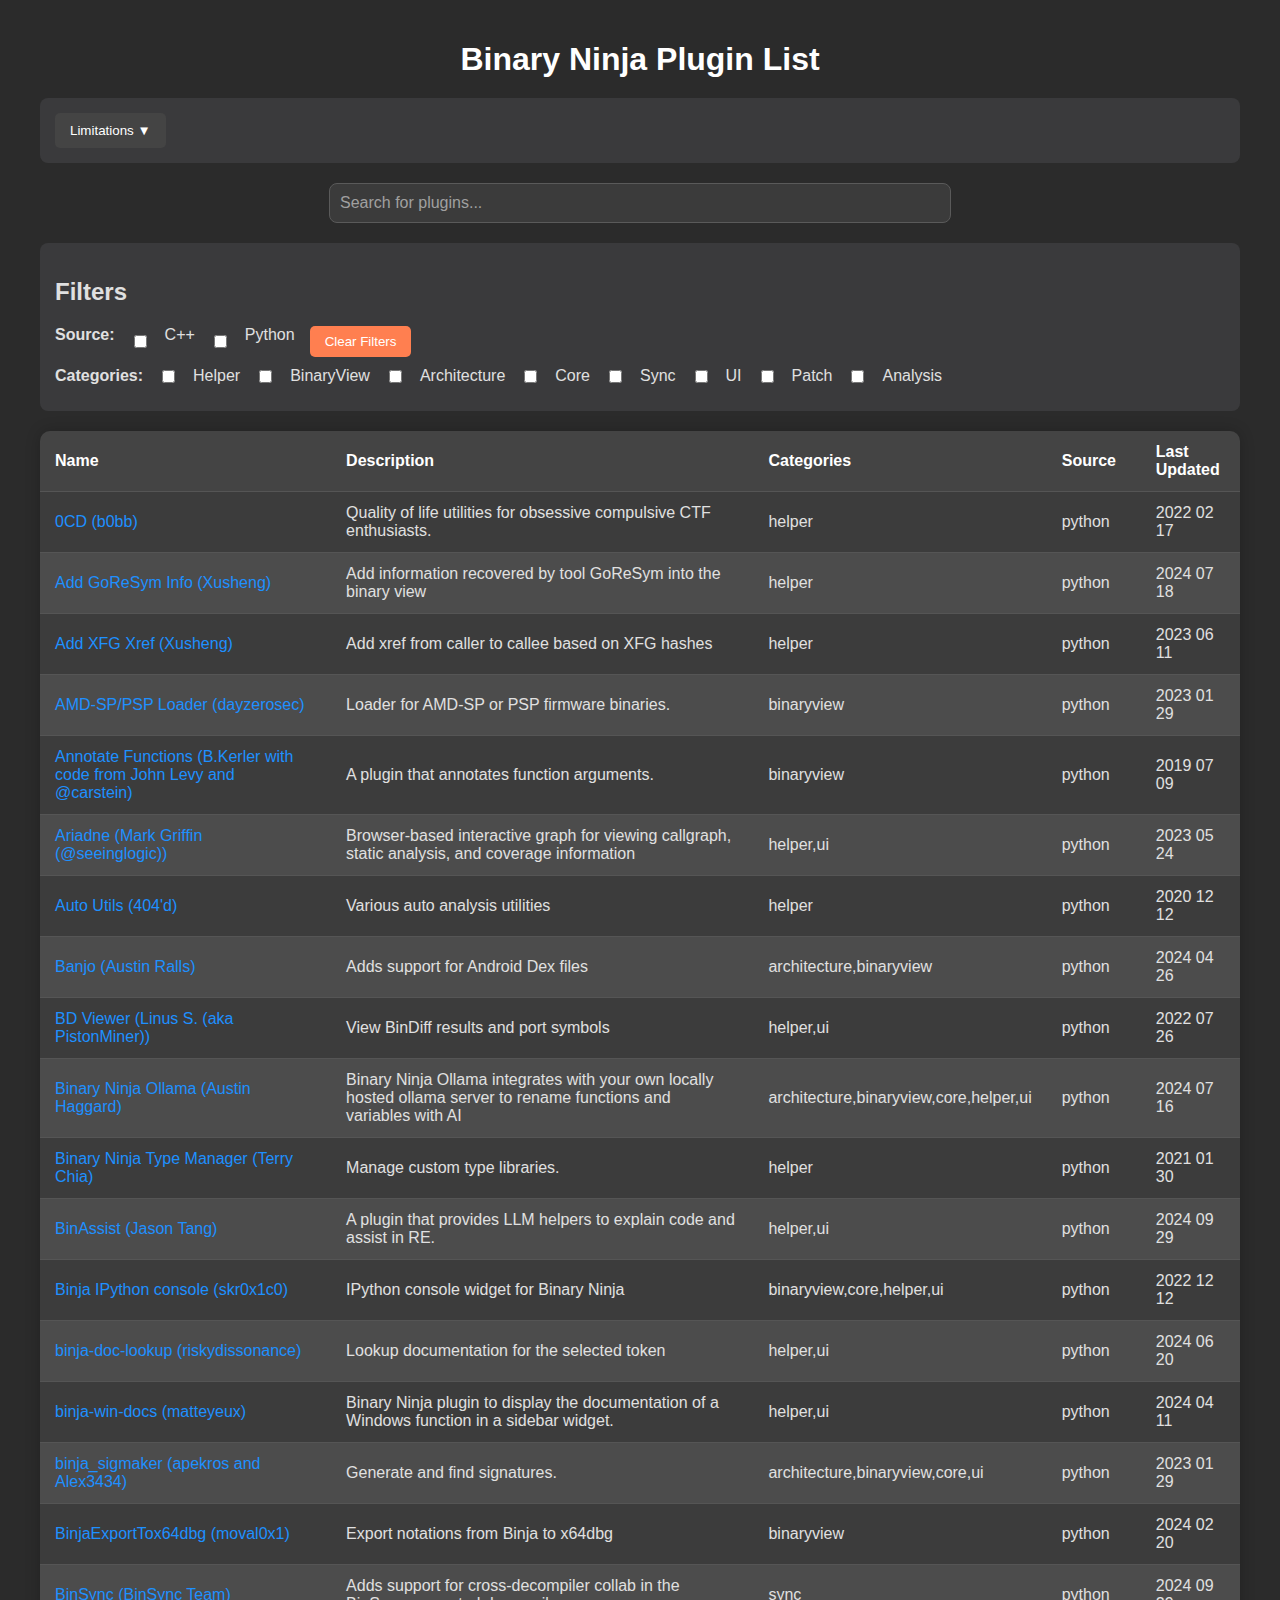
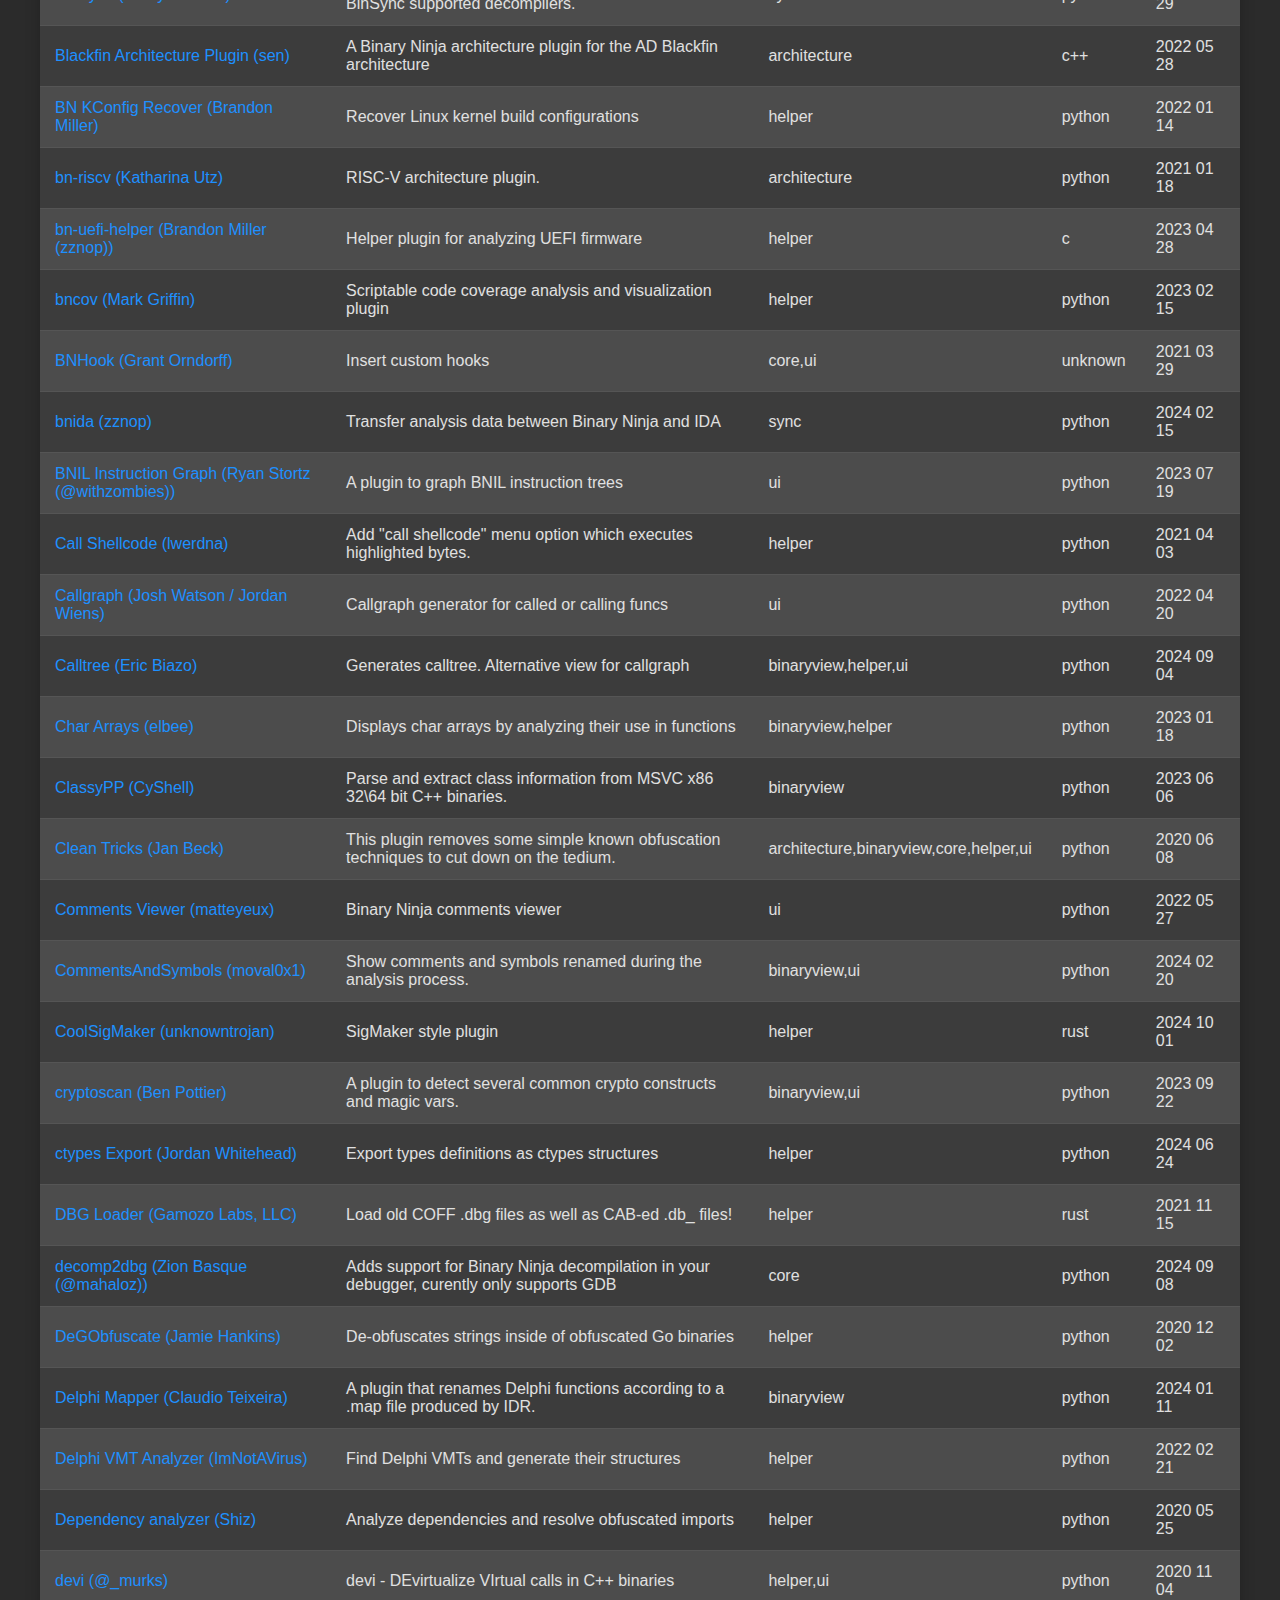
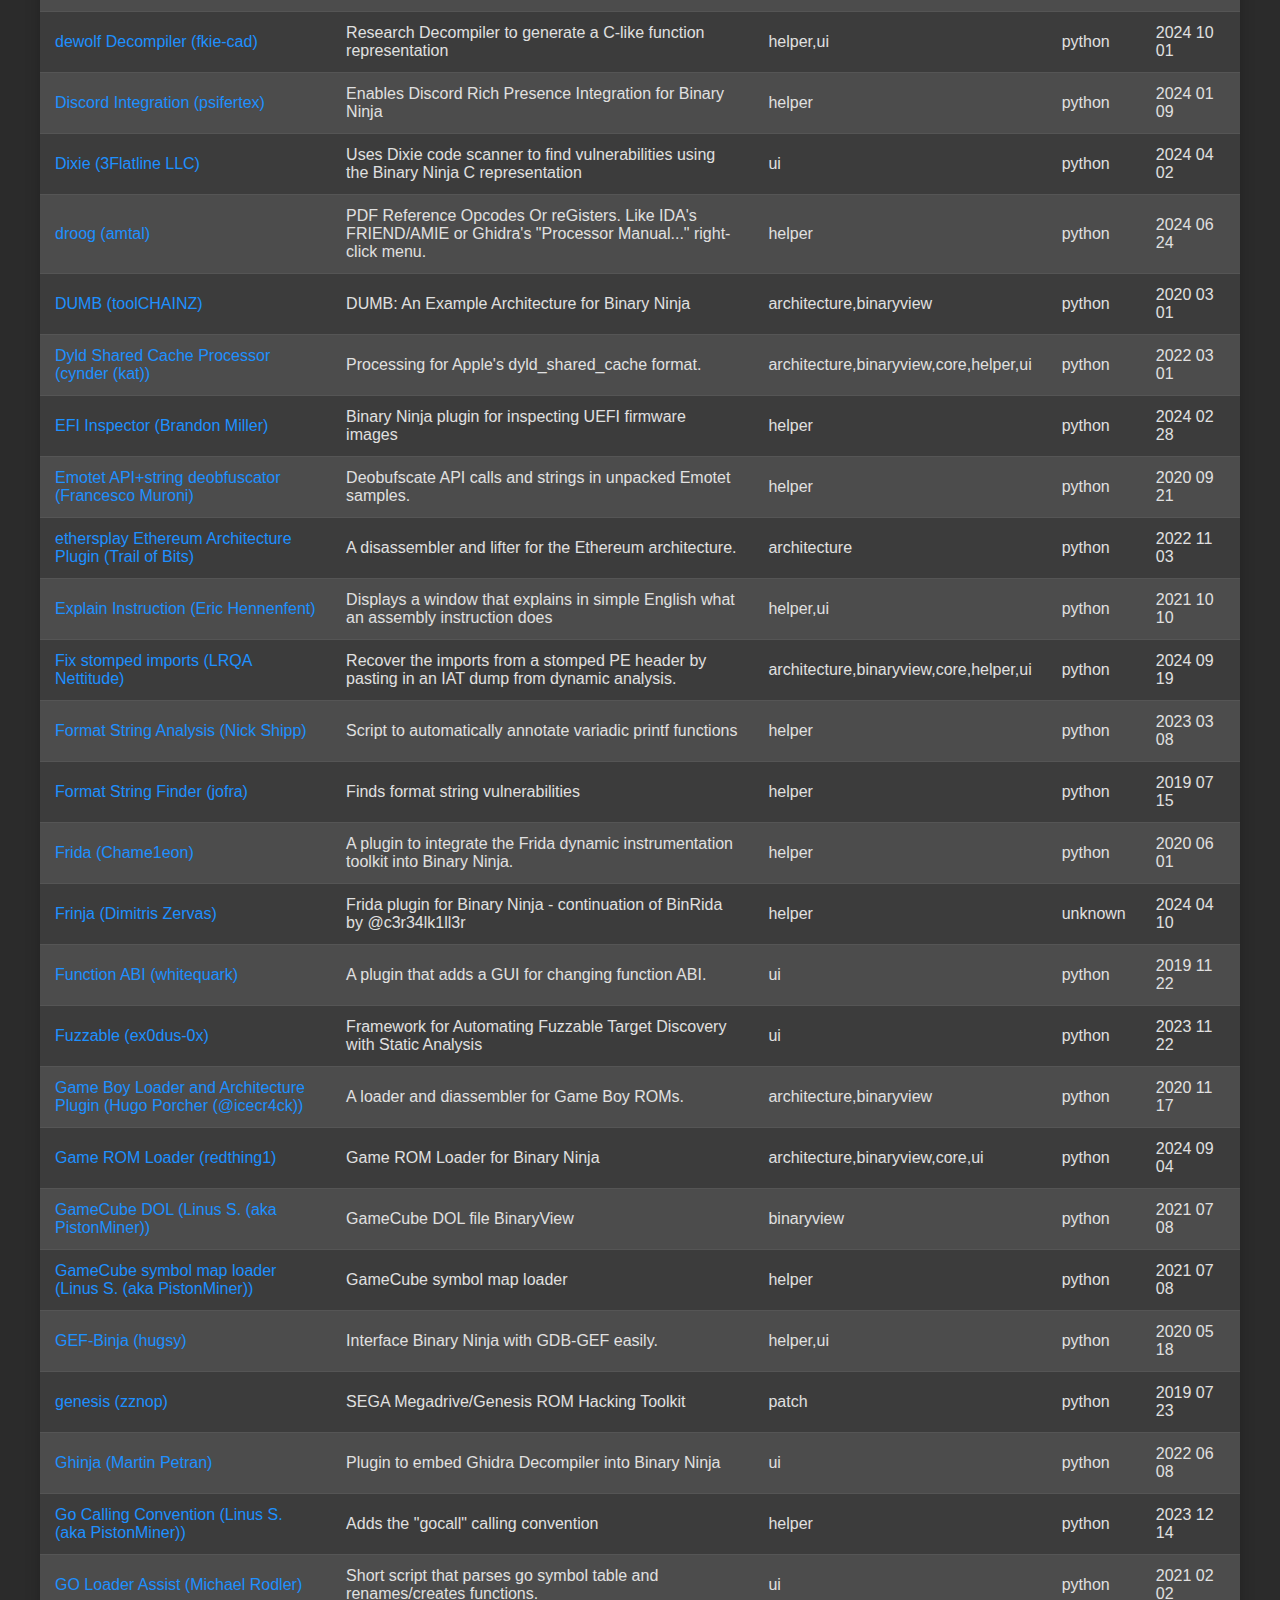
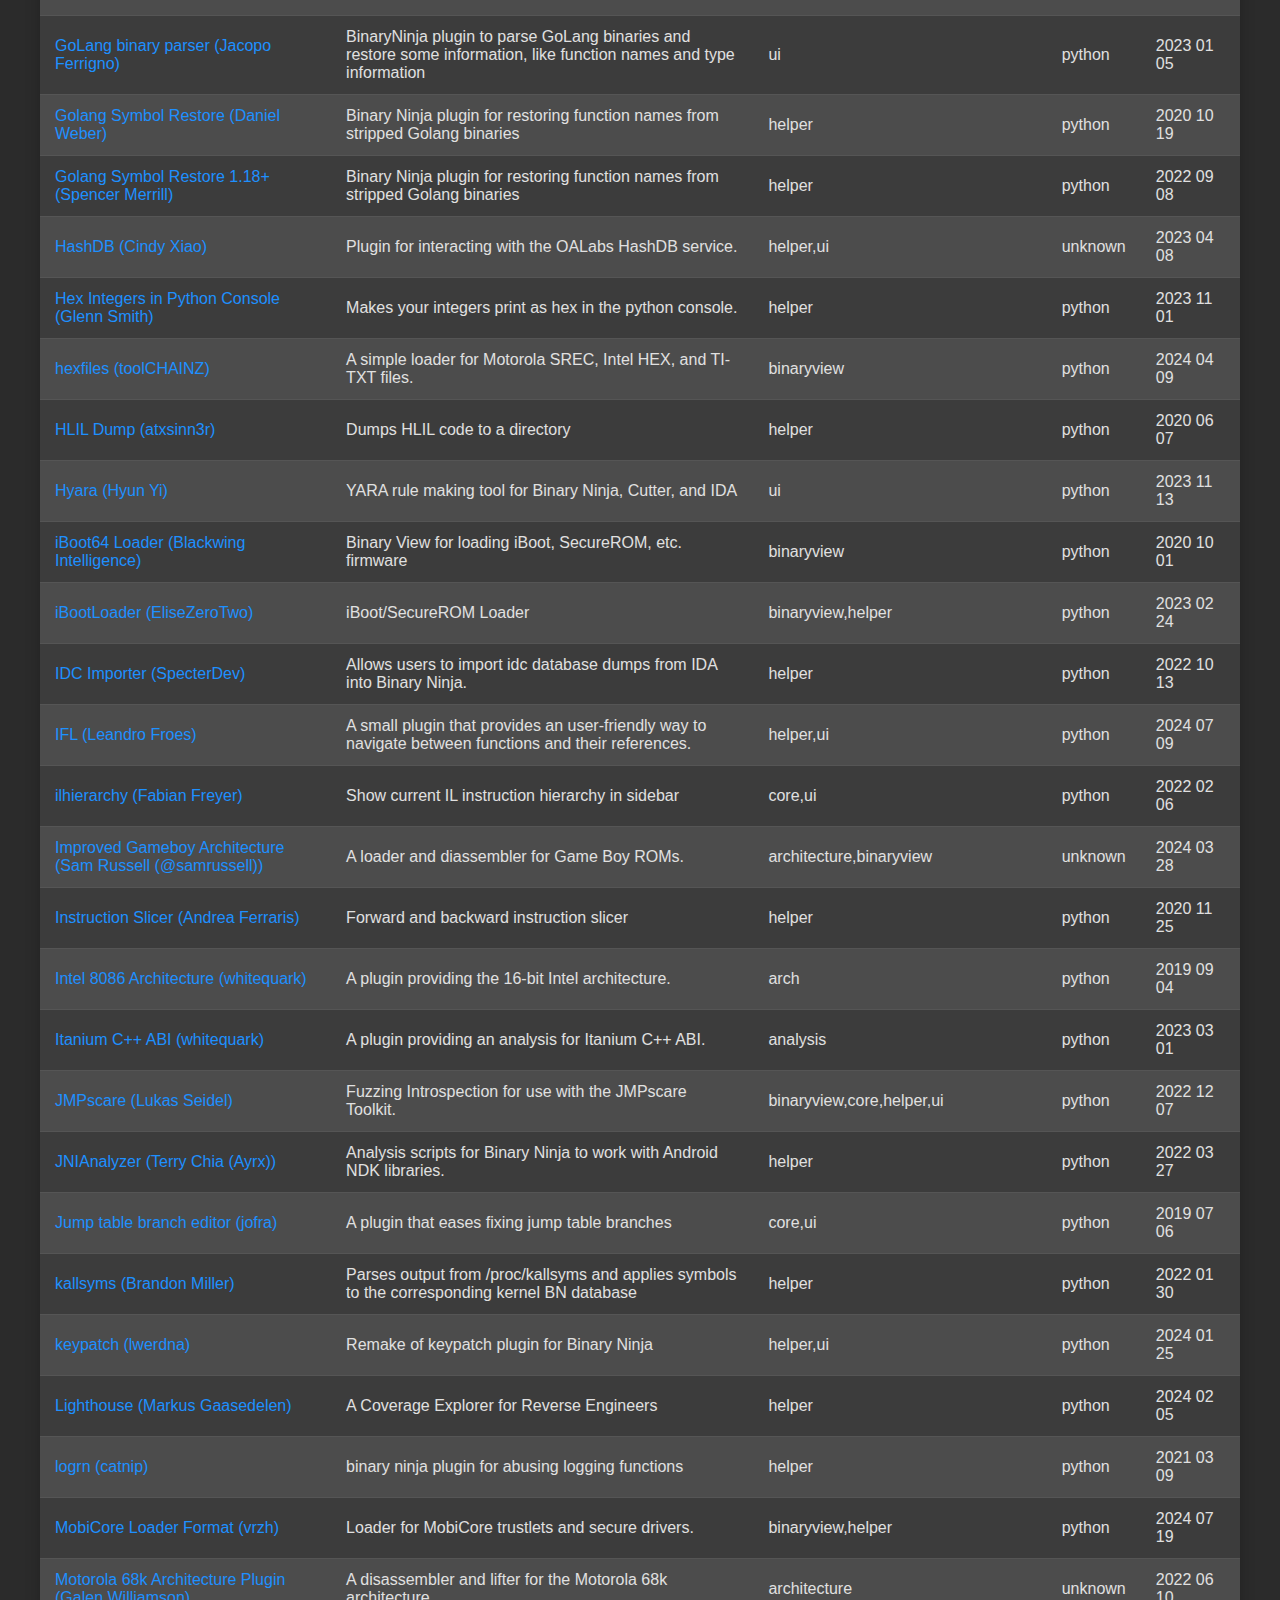
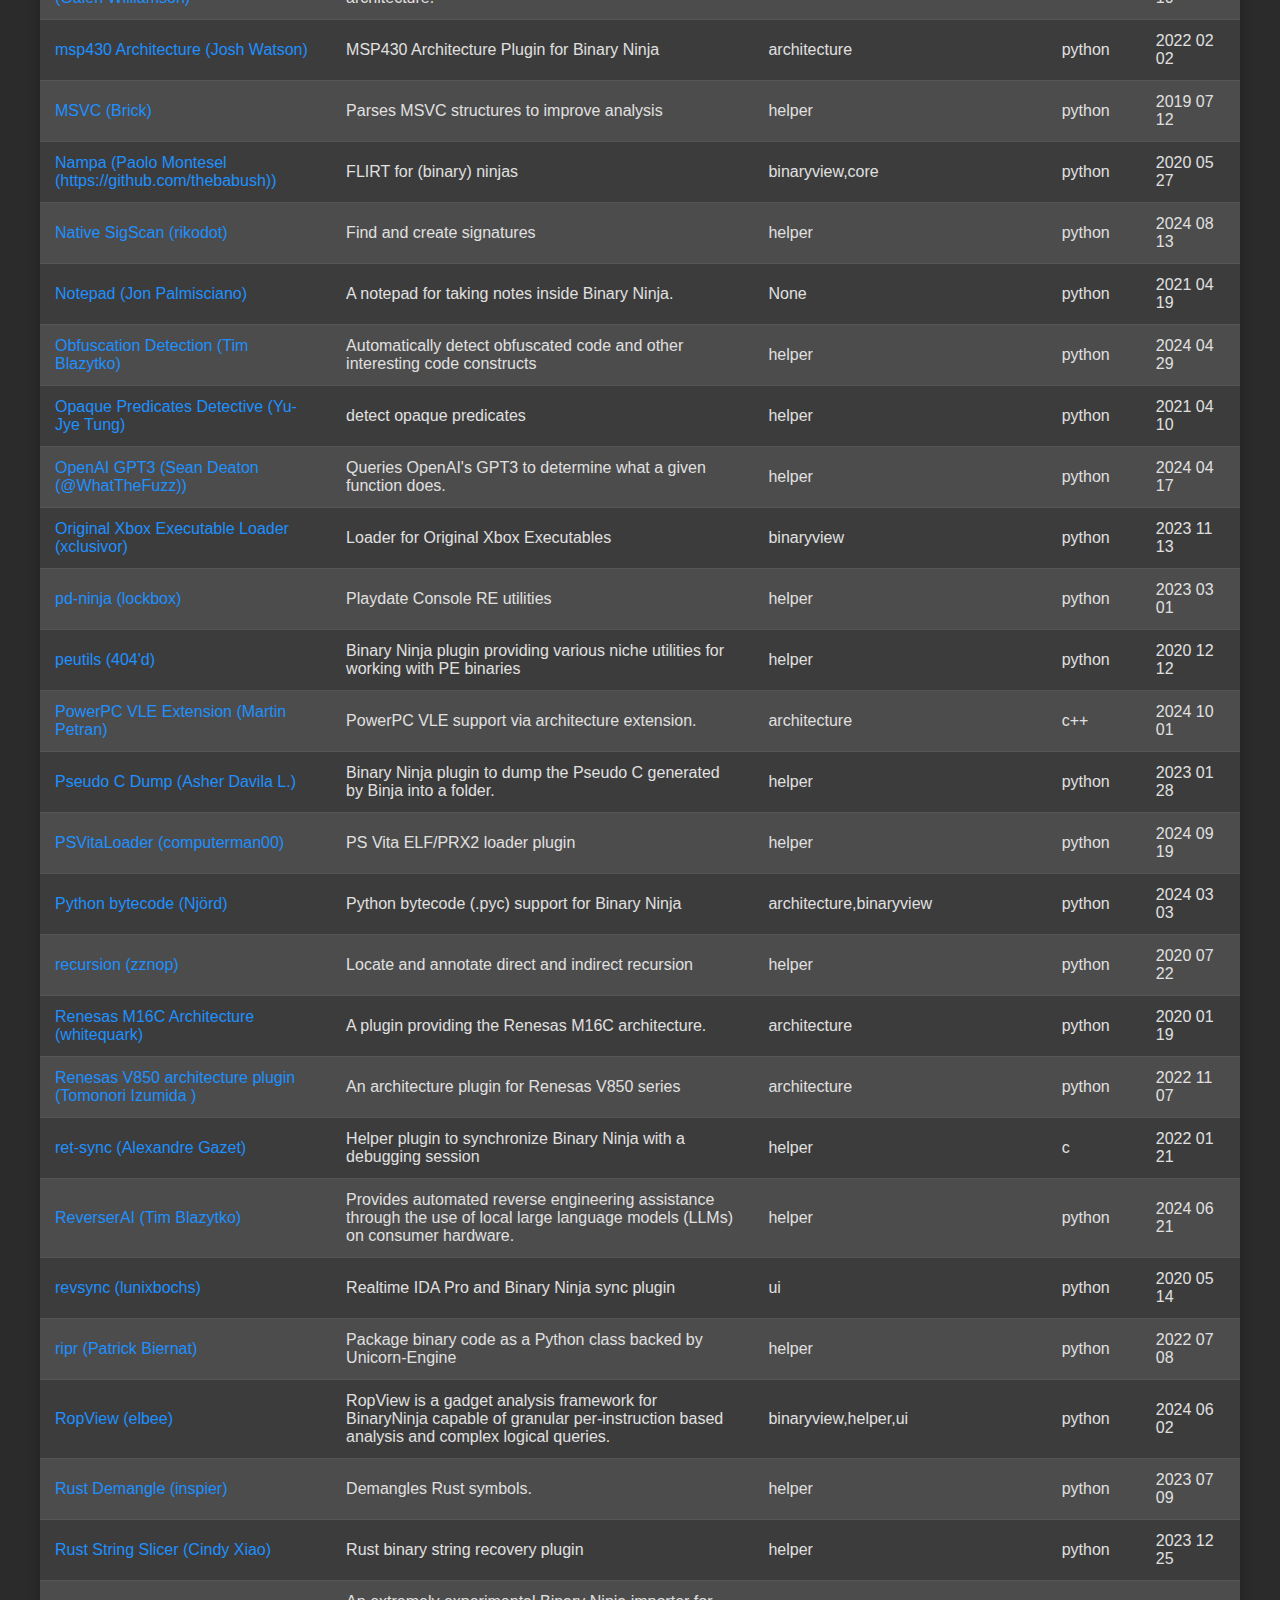
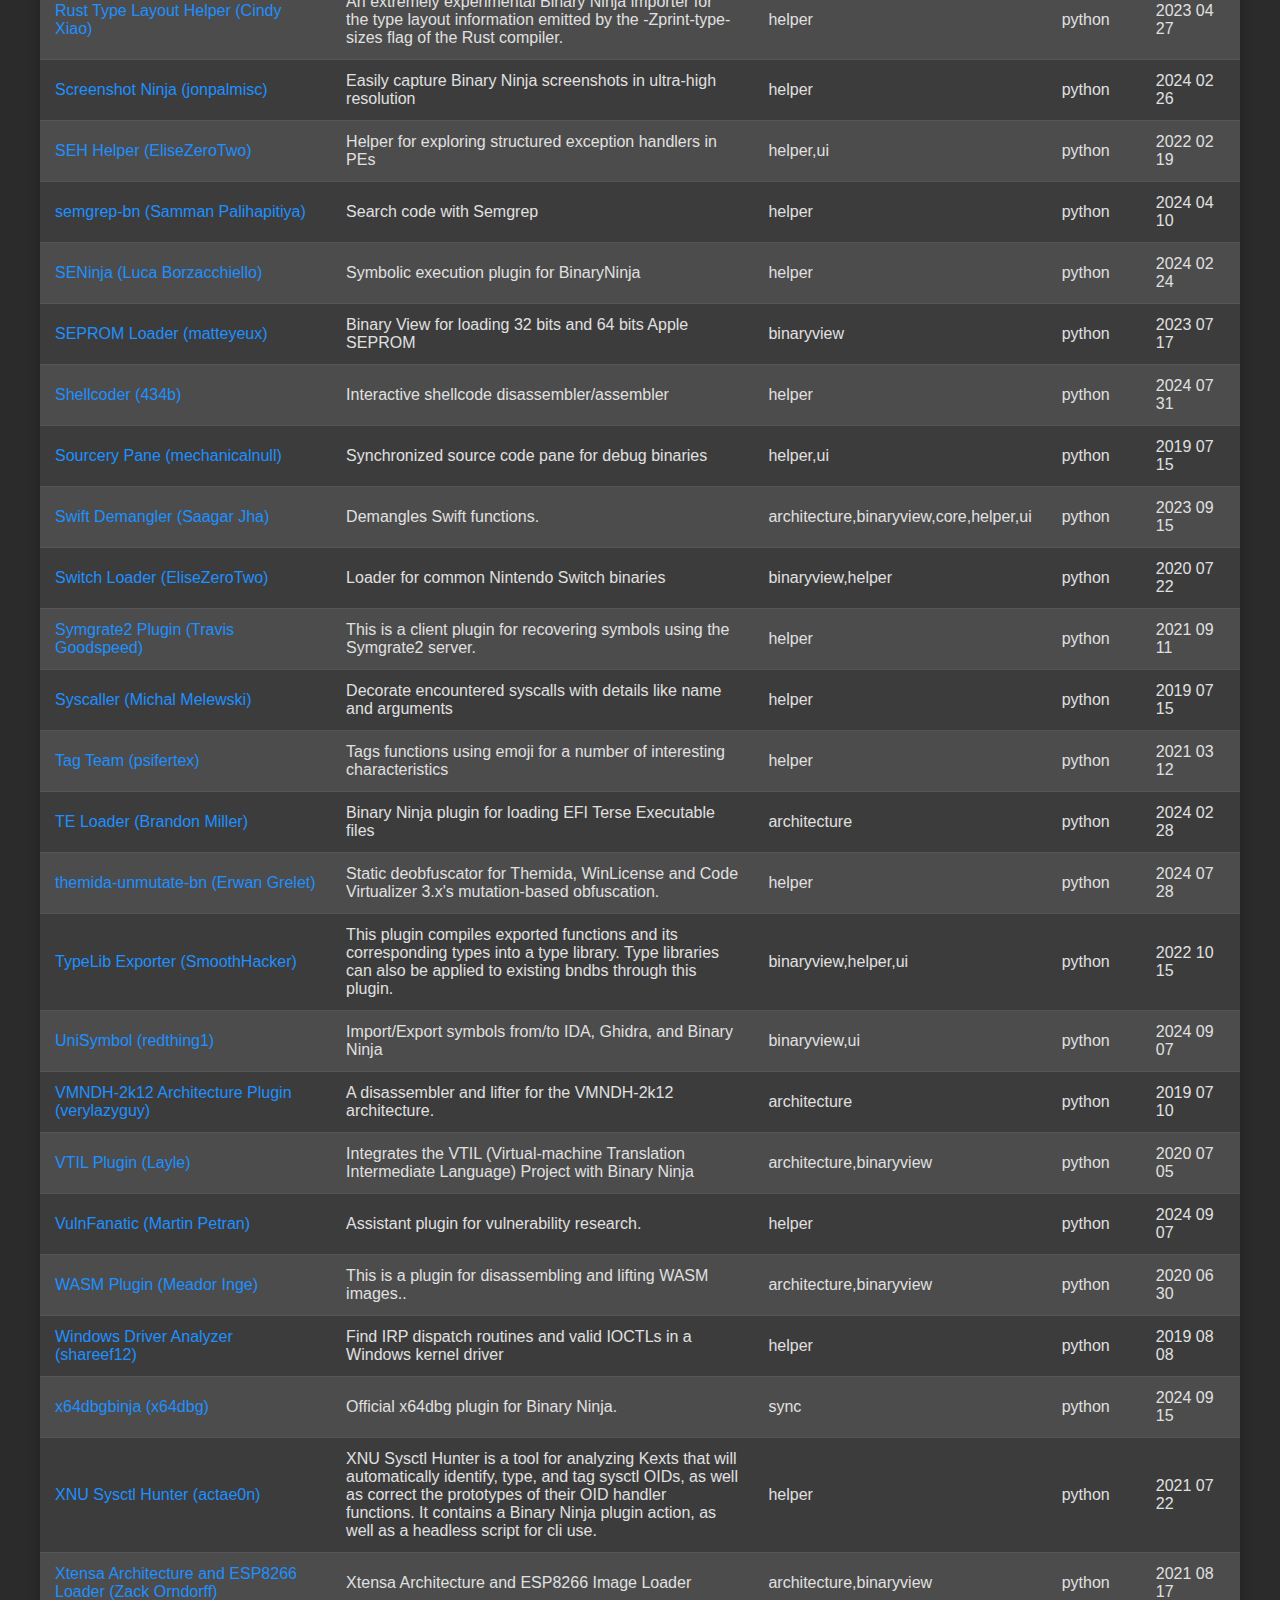
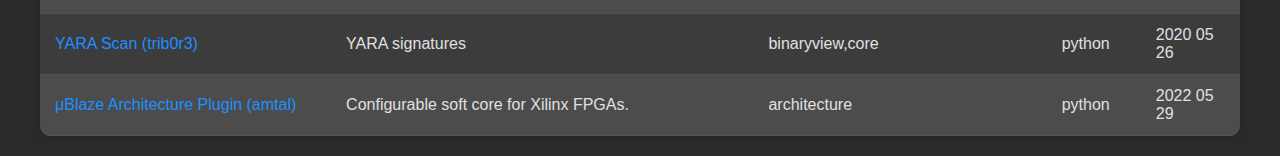
==== index.html @ 29c8ccc1 "add: fix py to python and change path" ====
<!DOCTYPE html>
<html lang="en">
<head>
  <meta charset="UTF-8">
  <meta name="viewport" content="width=device-width, initial-scale=1.0">
  <title>Binary Ninja Plugin List</title>
  <link rel="stylesheet" href="styles.css">
</head>
<body>
  <div class="container">
    <h1>Binary Ninja Plugin List</h1>
    
    <!-- Known Issues Section (Collapsible) -->
    <div class="issues collapsible">
      <button class="collapsible-btn">Limitations &#9660;</button>
      <div class="collapsible-content">
        <div class="warning">
            <h3>C++/Rust Support</h3>
            <p>Some features, such as support for C++/Rust plugins, are currently unavailable in the plugin manager due to unresolved issues. You'll have to manually install (and build) them. See issue <a href="https://github.com/Vector35/binaryninja-api/issues/2238" target="_blank">#2238</a> for more details.</p>
        </div>
        <div class="warning">
            <h3>Supported Versions</h3>
            <p>When building a Python plugin that installs a native plugin, please be aware of the following limitations:
              <ul>
                <li>No support for maximum version constraints (this may result in compatibility issues with dev builds).</li>
                <li>Only basic version comparisons are supported (full semantic versioning is not yet implemented).</li>
                <li>It's currently not possible to limit plugin compatibility to specific branches or version ranges.</li>
              </ul>
              These limitations are tracked in issue <a href="https://github.com/Vector35/community-plugins/issues/211" target="_blank">#211</a>.
            </p>
        </div>
      </div>
    </div>

    <!-- Search Bar Section -->
    <div class="search-bar">
      <input type="text" id="search" placeholder="Search for plugins...">
    </div>

    <!-- Filter Section -->
    <div class="filters">
      <h2>Filters</h2>
      <div class="filter-group">
        <label>Source:</label>
        <input type="checkbox" id="c++" value="c++"> C++
        <input type="checkbox" id="py" value="py"> Python
        <button id="clear-filters">Clear Filters</button>
      </div>
      <div class="filter-group">
        <label>Categories:</label>
        <input type="checkbox" id="collab" value="helper"> Helper
        <input type="checkbox" id="debug" value="binaryview"> BinaryView
        <input type="checkbox" id="decomp" value="architecture"> Architecture
        <input type="checkbox" id="deobf" value="core"> Core
        <input type="checkbox" id="dev" value="sync"> Sync
        <input type="checkbox" id="ui" value="ui"> UI
        <input type="checkbox" id="ui" value="patch"> Patch
        <input type="checkbox" id="ui" value="analysis"> Analysis
      </div>
    </div>

    <!-- Table Section -->
    <div class="table-container">
      <table>
        <thead>
          <tr>
            <th>Name</th>
            <th>Description</th>
            <th>Categories</th>
            <th>Source</th>
            <th>Last Updated</th>
          </tr>
        </thead>
        <tbody id="plugin-table-body">
          <!-- Table rows will be dynamically added here by main.js -->
        </tbody>
      </table>
    </div>
  </div>

  <script src="data.js"></script>
  <script src="main.js"></script>
</body>
</html>
---- styles.css ----
body {
    font-family: 'Segoe UI', Tahoma, Geneva, Verdana, sans-serif;
    background-color: #2b2b2b;
    color: #e0e0e0;
    margin: 0;
    padding: 0;
}

.container {
    max-width: 1200px;
    margin: 0 auto;
    padding: 20px;
}

/* Header */
h1 {
    text-align: center;
    margin-bottom: 20px;
    color: #ffffff;
}

/* Search Bar */
.search-bar {
    margin-bottom: 20px;
    text-align: center;
}

.search-bar input[type="text"] {
    padding: 10px;
    width: 60%;
    max-width: 600px;
    font-size: 1rem;
    background-color: #3b3b3b;
    color: #ffffff;
    border: 1px solid #5a5a5a;
    border-radius: 8px;
}

.search-bar input[type="text"]::placeholder {
    color: #a0a0a0;
}

/* Filters Section */
.filters {
    background-color: #3a3a3c;
    padding: 15px;
    margin-bottom: 20px;
    border-radius: 8px;
}

.filter-group {
    margin-bottom: 10px;
    display: flex;
    flex-wrap: wrap;
    gap: 15px;
}

.filter-group label {
    font-weight: bold;
}

#clear-filters {
    background-color: #ff7f50;
    color: #fff;
    border: none;
    padding: 8px 15px;
    border-radius: 5px;
    cursor: pointer;
}

#clear-filters:hover {
    background-color: #e86c3a;
}

/* Table Styling */
.table-container {
    margin-top: 20px;
}

table {
    width: 100%;
    border-collapse: collapse;
    box-shadow: 0px 0px 15px rgba(0, 0, 0, 0.2);
    border-radius: 10px;
    overflow: hidden; /* For rounded corners */
}

th, td {
    padding: 12px 15px;
    text-align: left;
    border-bottom: 1px solid #555;
}

th {
    background-color: #444;
    color: #ffffff;
    font-weight: bold;
}

td {
    background-color: #3c3c3c;
    color: #e0e0e0;
}

tr:nth-child(even) td {
    background-color: #4c4c4c;
}

tr:hover td {
    background-color: #555;
}

/* Link Styling for Plugin Names */
td a {
    text-decoration: none;
    color: #1e90ff; /* Light blue color for readability */
}

td a:hover {
    color: #00c8ff; /* Brighter blue on hover */
    text-decoration: underline;
}

/* Collapsible Section */
.collapsible {
    margin-bottom: 20px;
    background-color: #3a3a3c;
    border-radius: 8px;
    padding: 15px;
}

.collapsible-btn {
    background-color: #444;
    color: #fff;
    padding: 10px 15px;
    border: none;
    border-radius: 5px;
    cursor: pointer;
}

.collapsible-btn:hover {
    background-color: #555;
}

.collapsible-content {
    display: none;
    padding-top: 10px;
}

.collapsible .active + .collapsible-content {
    display: block;
}

/* Warning Styles */
.warning {
    background-color: #5a5a5c;
    border-left: 5px solid #f39c12;
    padding: 10px 15px;
    border-radius: 5px;
    margin-top: 15px;
}
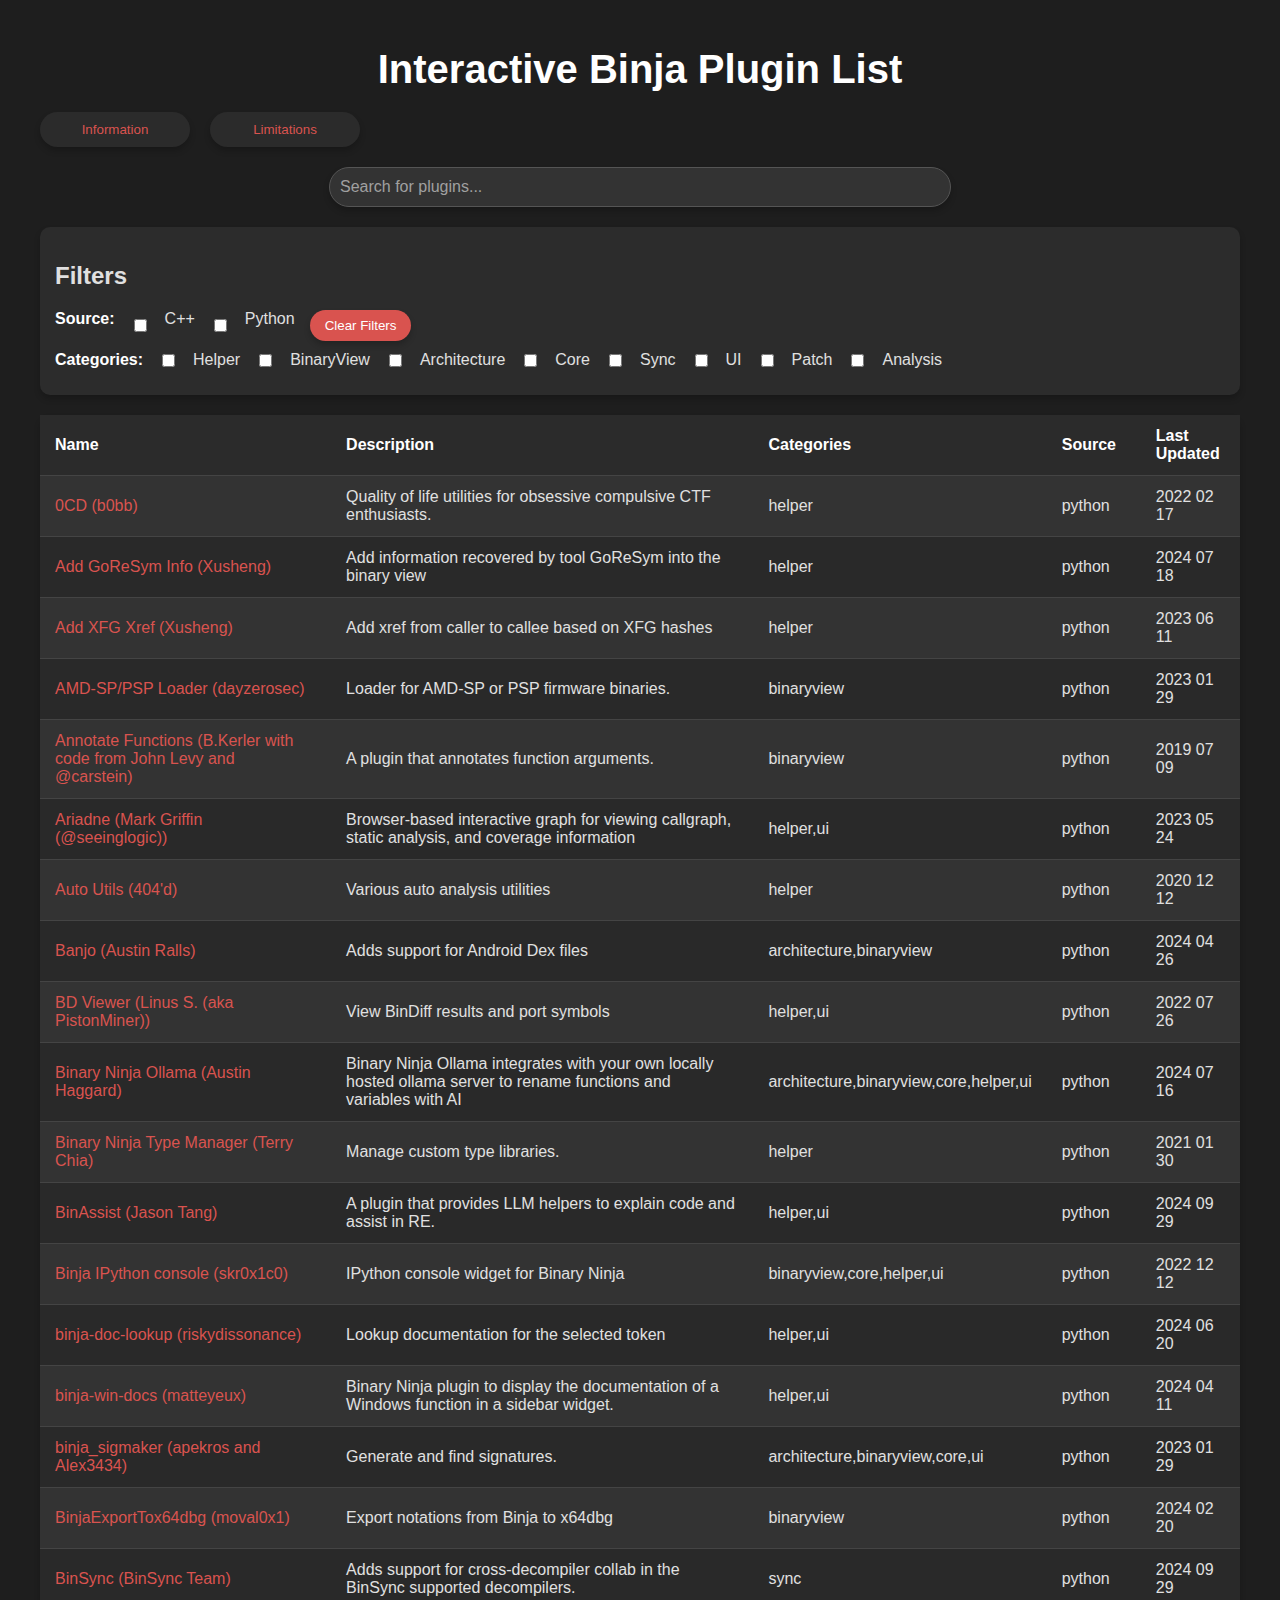
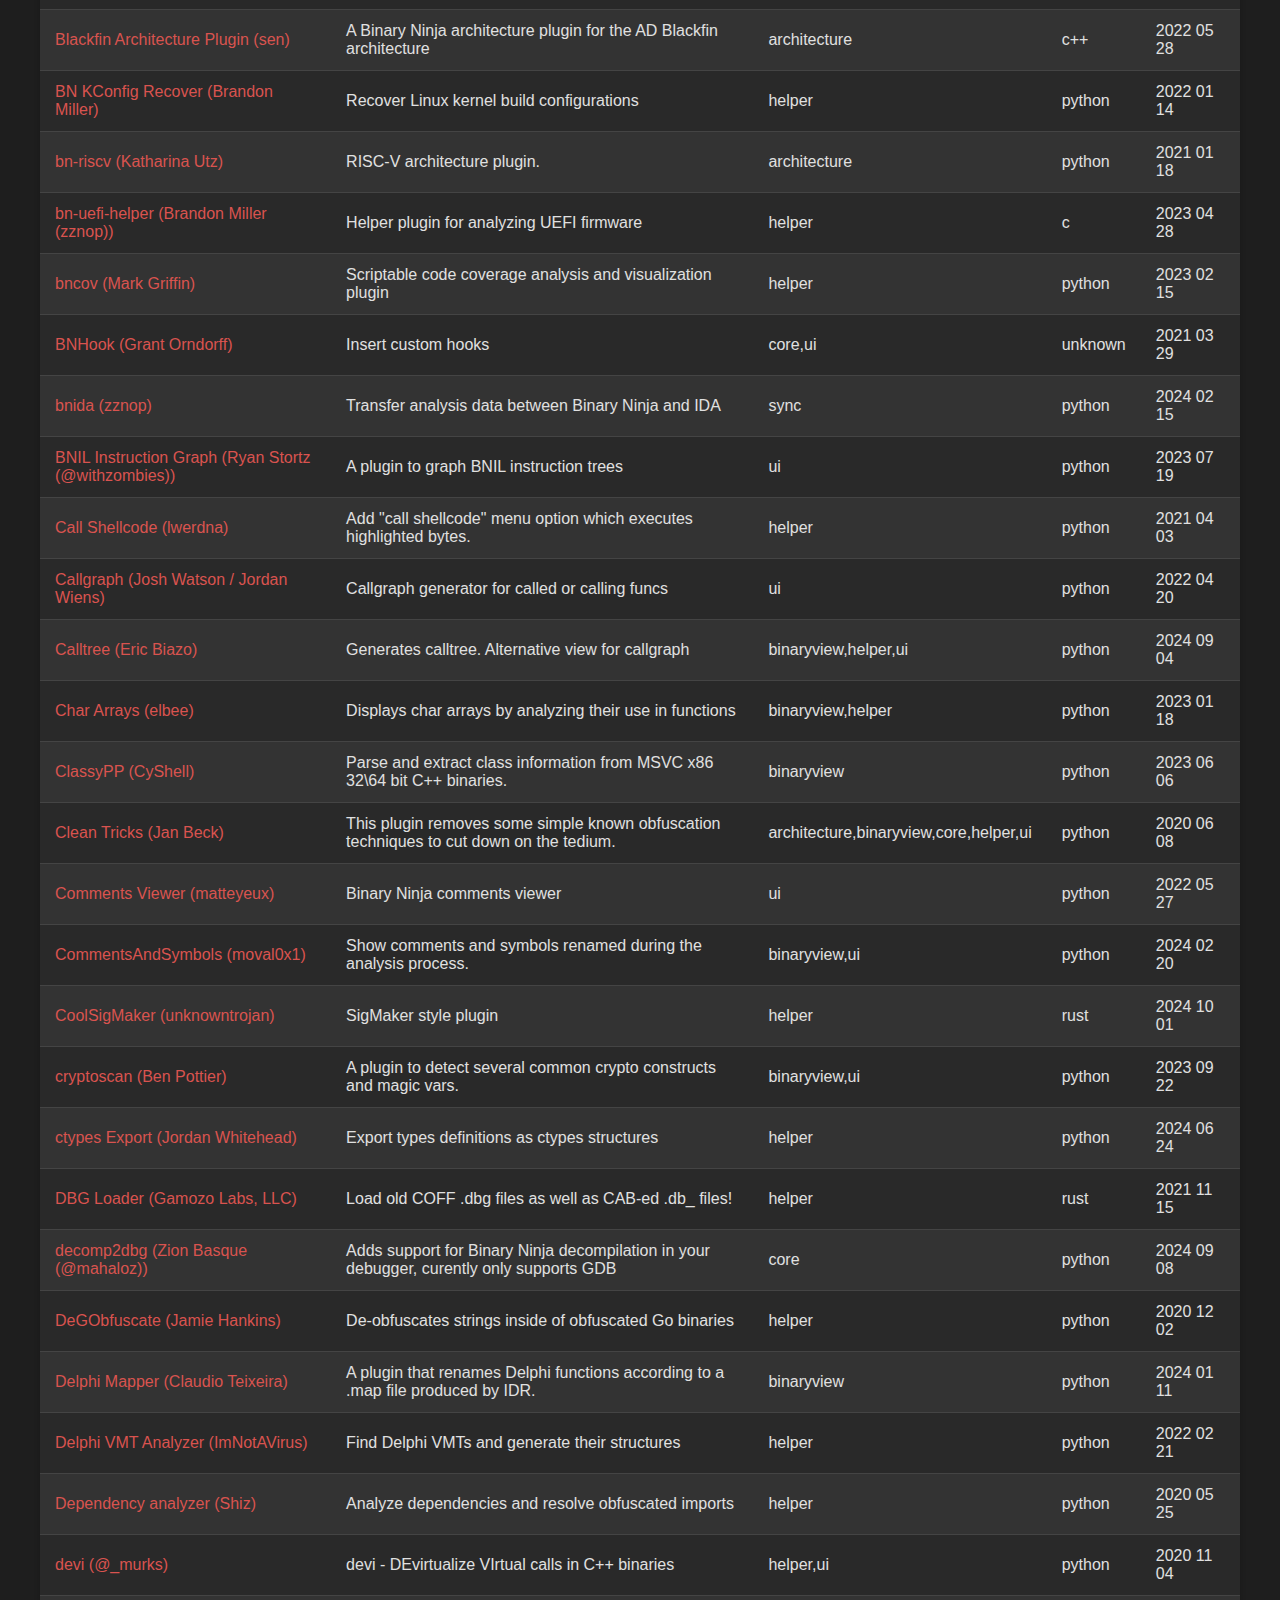
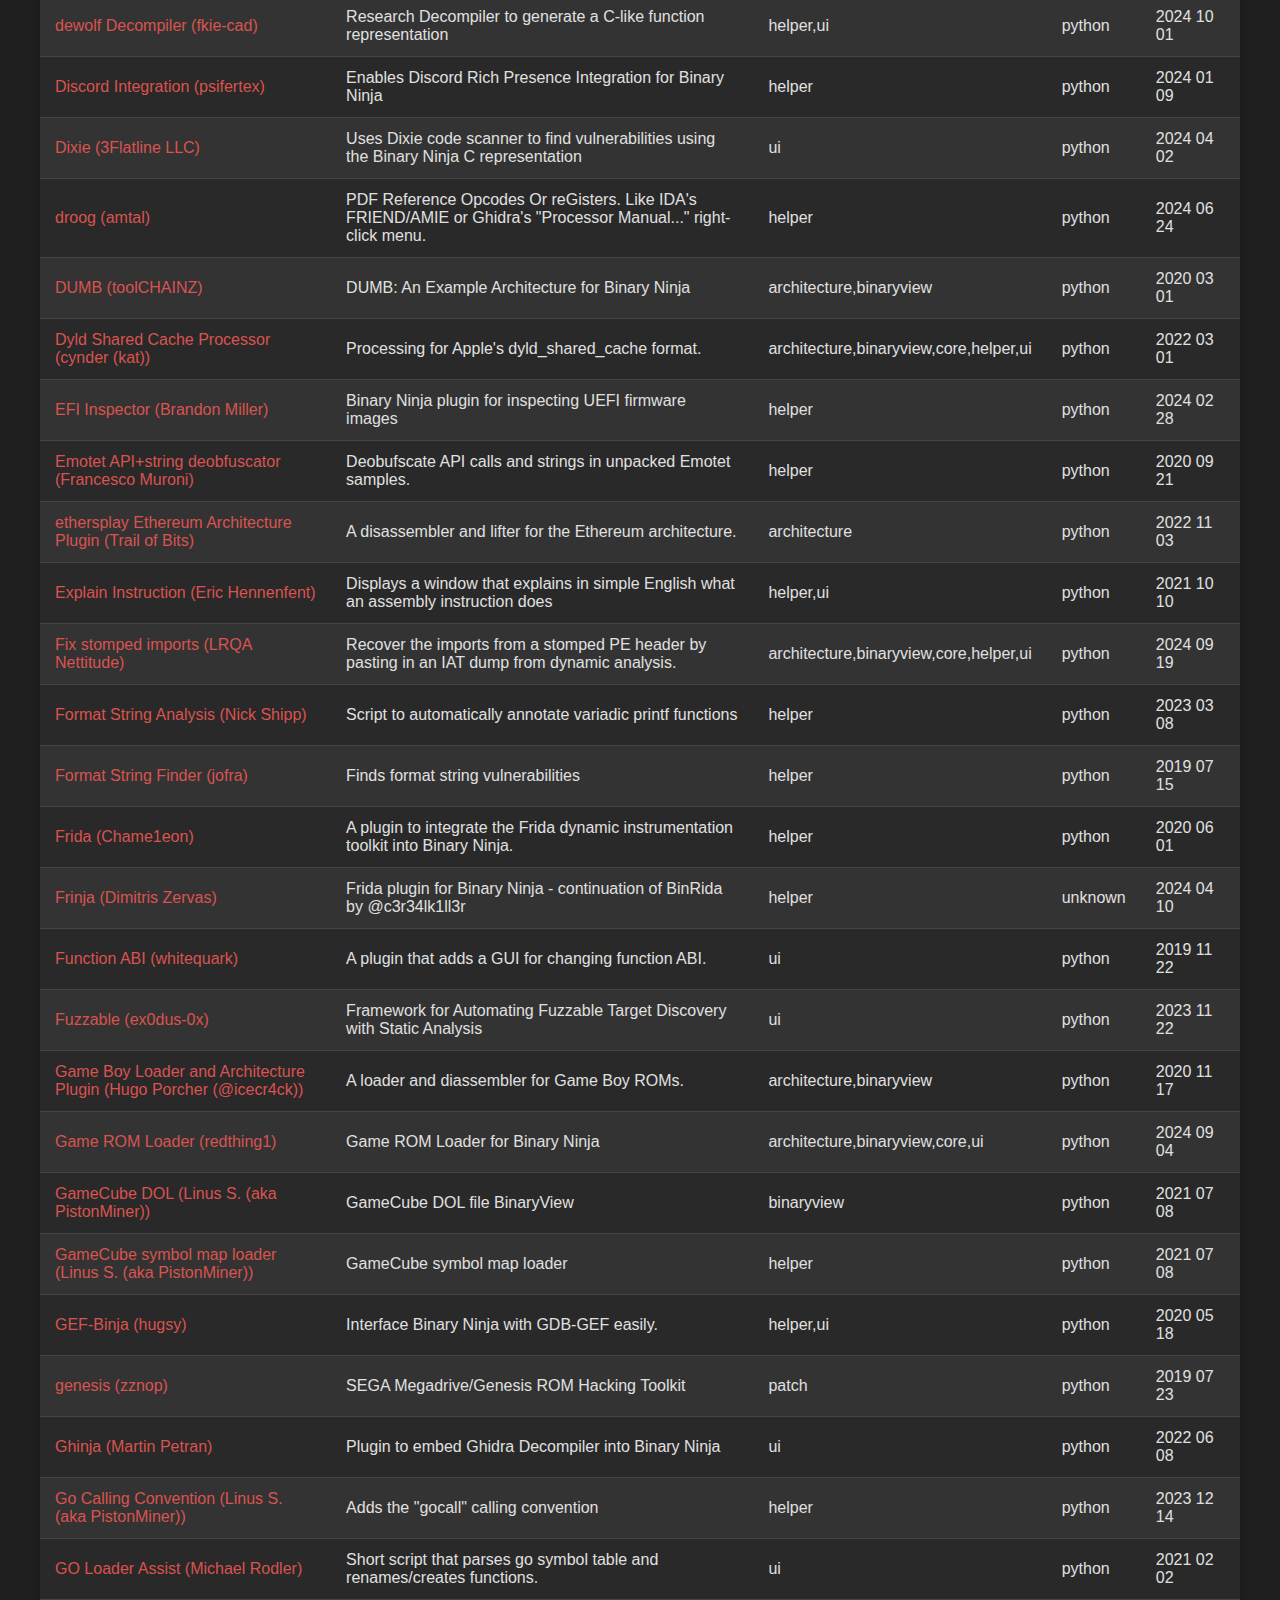
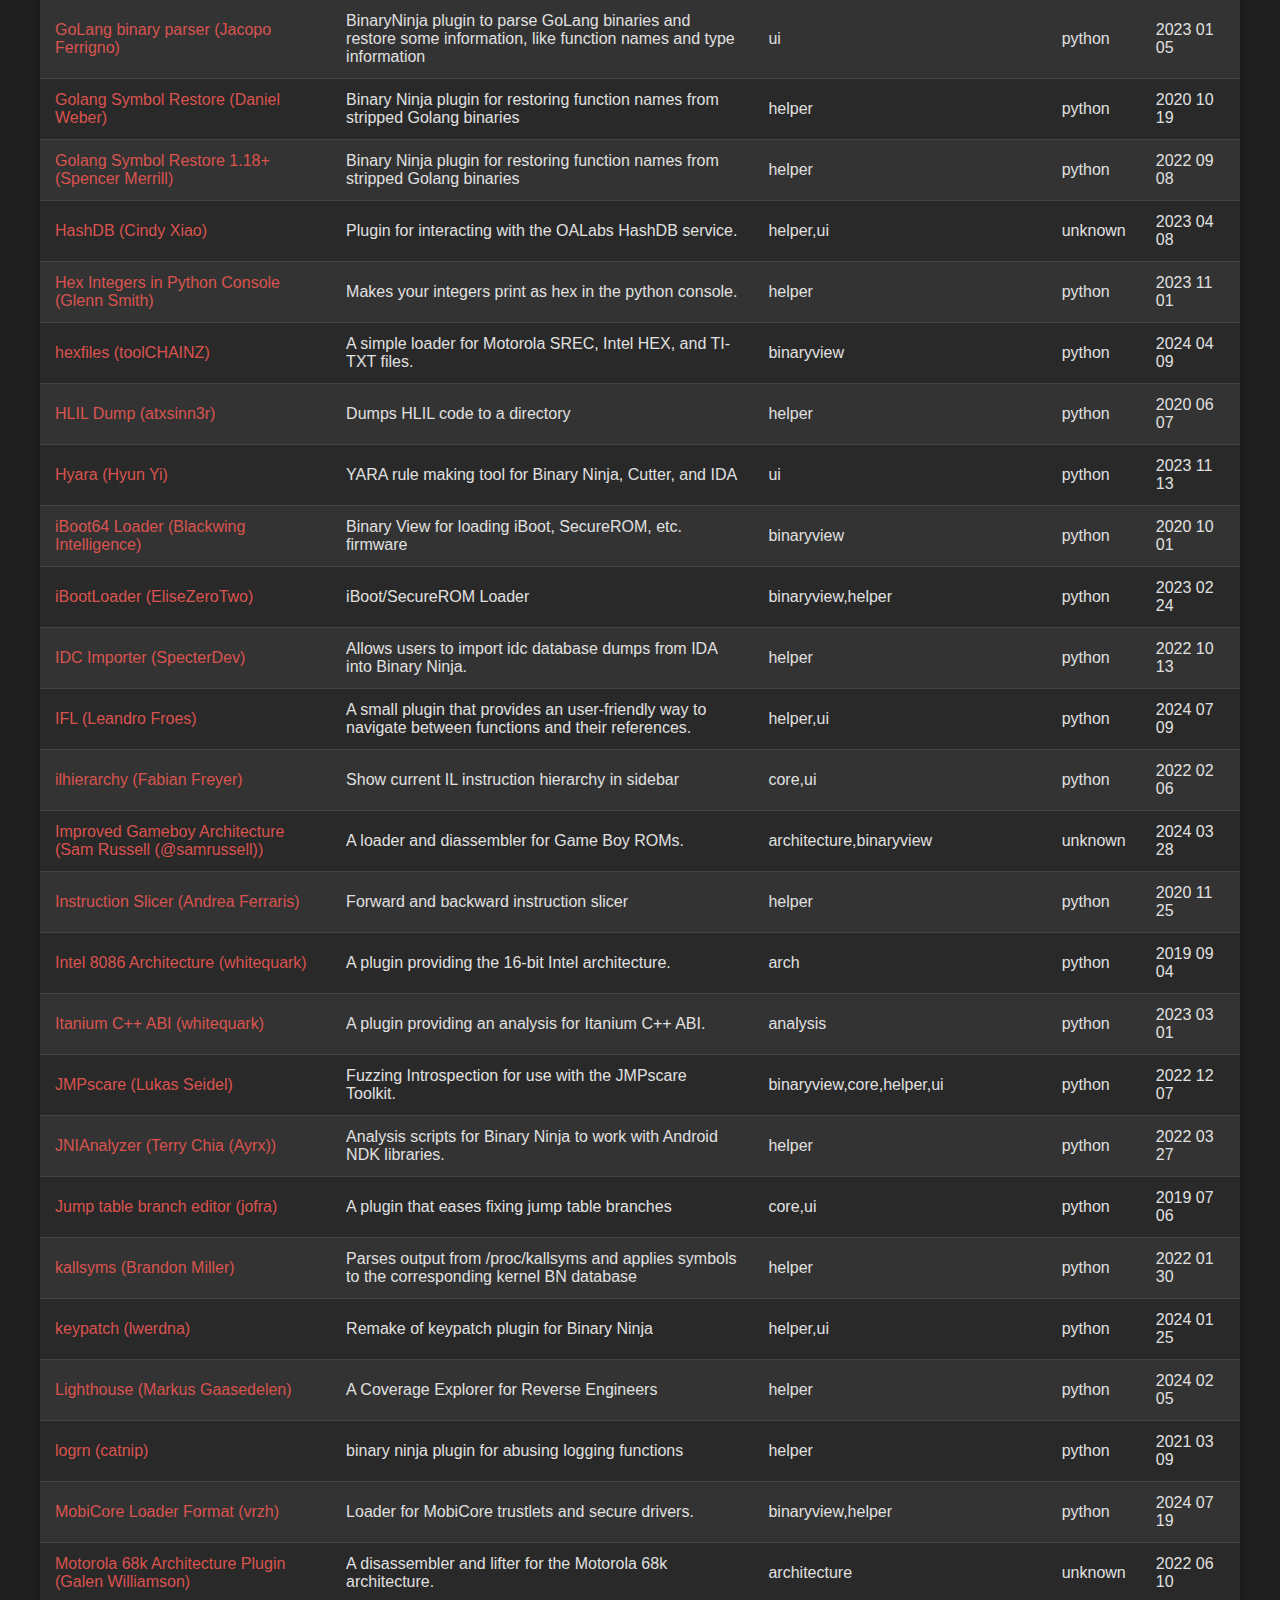
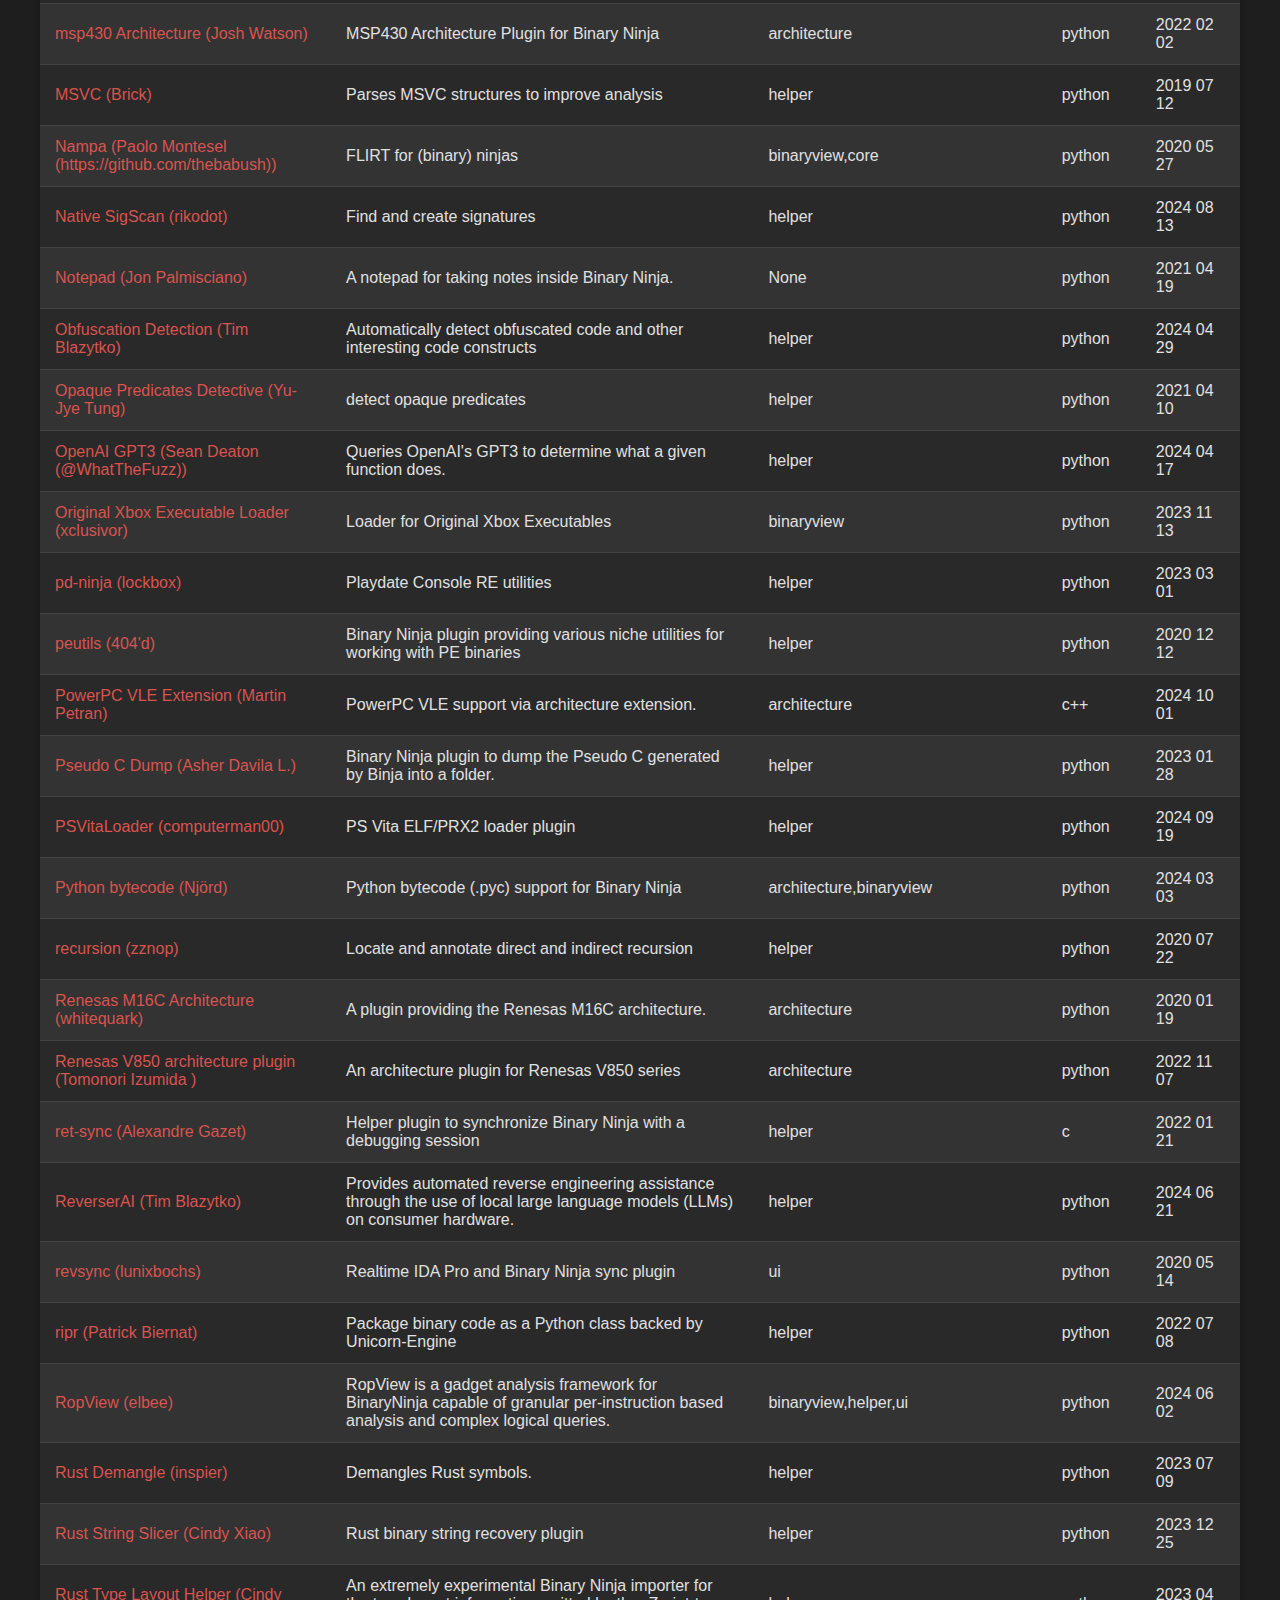
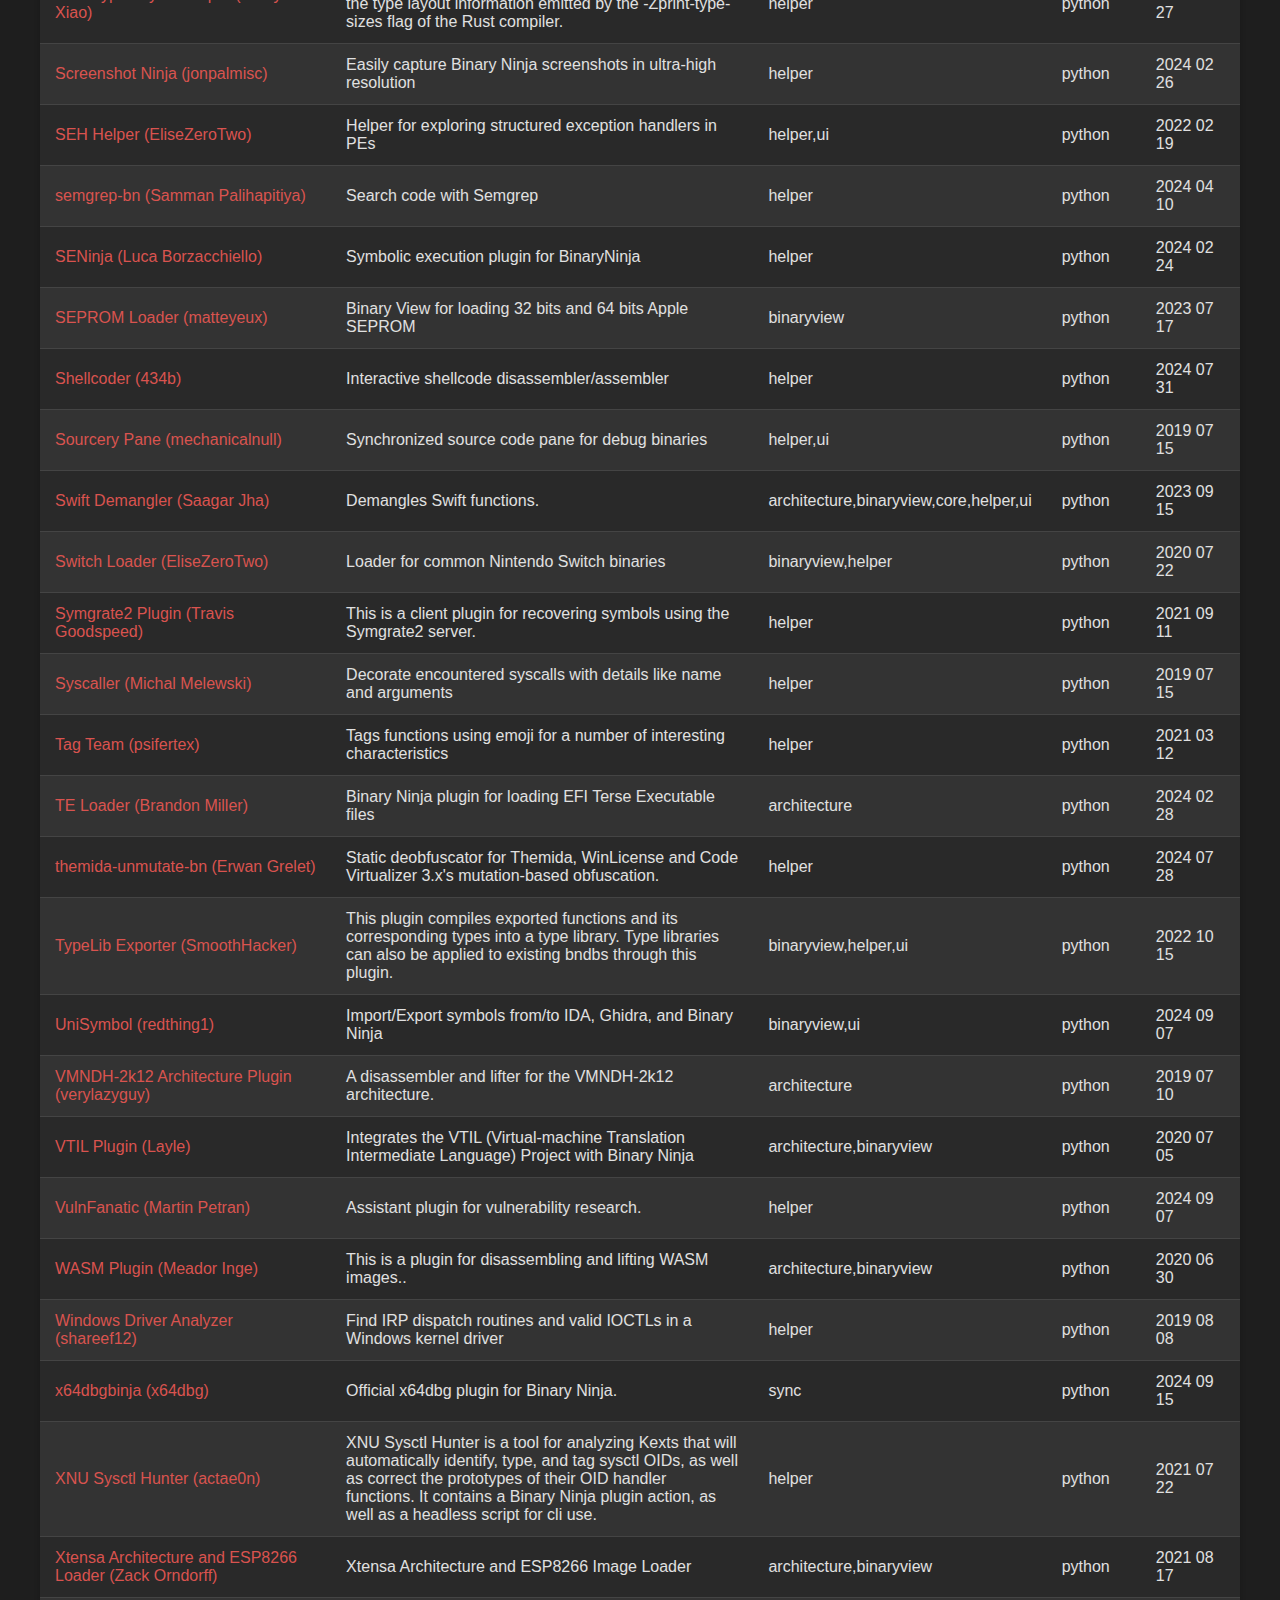
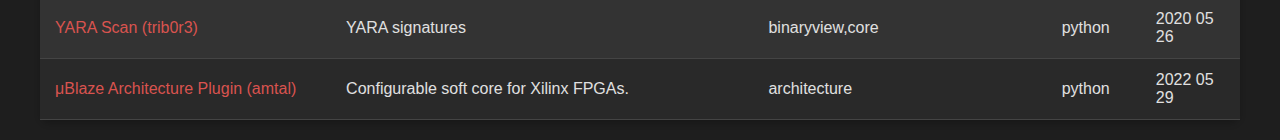
==== commit 5b7618ce: "v0.2" ====
--- a/index.html
+++ b/index.html
@@ -3,32 +3,47 @@
 <head>
   <meta charset="UTF-8">
   <meta name="viewport" content="width=device-width, initial-scale=1.0">
-  <title>Binary Ninja Plugin List</title>
+  <title>Interactive Binja Plugin List</title>
   <link rel="stylesheet" href="styles.css">
 </head>
 <body>
   <div class="container">
-    <h1>Binary Ninja Plugin List</h1>
+    <h1>Interactive Binja Plugin List</h1>
     
-    <!-- Known Issues Section (Collapsible) -->
-    <div class="issues collapsible">
-      <button class="collapsible-btn">Limitations &#9660;</button>
-      <div class="collapsible-content">
-        <div class="warning">
-            <h3>C++/Rust Support</h3>
-            <p>Some features, such as support for C++/Rust plugins, are currently unavailable in the plugin manager due to unresolved issues. You'll have to manually install (and build) them. See issue <a href="https://github.com/Vector35/binaryninja-api/issues/2238" target="_blank">#2238</a> for more details.</p>
-        </div>
-        <div class="warning">
-            <h3>Supported Versions</h3>
-            <p>When building a Python plugin that installs a native plugin, please be aware of the following limitations:
-              <ul>
-                <li>No support for maximum version constraints (this may result in compatibility issues with dev builds).</li>
-                <li>Only basic version comparisons are supported (full semantic versioning is not yet implemented).</li>
-                <li>It's currently not possible to limit plugin compatibility to specific branches or version ranges.</li>
-              </ul>
-              These limitations are tracked in issue <a href="https://github.com/Vector35/community-plugins/issues/211" target="_blank">#211</a>.
-            </p>
-        </div>
+    <!-- Menu bar for toggling between Information and Limitations -->
+    <div class="menu-bar">
+      <button id="info-btn" class="menu-btn active">Information</button>
+      <button id="limit-btn" class="menu-btn">Limitations</button>
+    </div>
+
+    <!-- Collapsible Content -->
+    <div class="collapsible-content">
+      <!-- Information Content -->
+      <div id="information-content" class="content-section">
+        <h3>Category Information</h3>
+        <ul>
+          <li><strong>helper</strong> - Plugin that adds some base functionality to Binary Ninja. Most plugins will be of this type.</li>
+          <li><strong>ui</strong> - The plugin extends the UI in some way.</li>
+          <li><strong>architecture</strong> - The plugin adds an architecture (e.g. x86, ARM, MIPS).</li>
+          <li><strong>binaryview</strong> - The plugin adds a new BinaryView (e.g. PE, MachO, ELF).</li>
+          <li><strong>core</strong> - Plugin that extends the core's analysis. Your plugin probably isn't one of these.</li>
+          <li><strong>sync</strong> - A plugin that synchronizes data with an external tool.</li>
+        </ul>
+      </div>
+
+      <!-- Limitations Content -->
+      <div id="limitations-content" class="content-section">
+        <h3>C++/Rust Support</h3>
+        <p>Some features, such as support for C++/Rust plugins, are currently unavailable in the plugin manager due to unresolved issues. You'll have to manually install (and build) them. See issue <a href="https://github.com/Vector35/binaryninja-api/issues/2238" target="_blank">#2238</a> for more details.</p>
+        <h3>Supported Versions</h3>
+        <p>When building a Python plugin that installs a native plugin, please be aware of the following limitations:
+          <ul>
+            <li>No support for maximum version constraints (this may result in compatibility issues with dev builds).</li>
+            <li>Only basic version comparisons are supported (full semantic versioning is not yet implemented).</li>
+            <li>It's currently not possible to limit plugin compatibility to specific branches or version ranges.</li>
+          </ul>
+          These limitations are tracked in issue <a href="https://github.com/Vector35/community-plugins/issues/211" target="_blank">#211</a>.
+        </p>
       </div>
     </div>
 
@@ -43,19 +58,19 @@
       <div class="filter-group">
         <label>Source:</label>
         <input type="checkbox" id="c++" value="c++"> C++
-        <input type="checkbox" id="py" value="py"> Python
+        <input type="checkbox" id="python" value="python"> Python
         <button id="clear-filters">Clear Filters</button>
       </div>
       <div class="filter-group">
         <label>Categories:</label>
-        <input type="checkbox" id="collab" value="helper"> Helper
-        <input type="checkbox" id="debug" value="binaryview"> BinaryView
-        <input type="checkbox" id="decomp" value="architecture"> Architecture
-        <input type="checkbox" id="deobf" value="core"> Core
-        <input type="checkbox" id="dev" value="sync"> Sync
+        <input type="checkbox" id="helper" value="helper"> Helper
+        <input type="checkbox" id="binaryview" value="binaryview"> BinaryView
+        <input type="checkbox" id="architecture" value="architecture"> Architecture
+        <input type="checkbox" id="core" value="core"> Core
+        <input type="checkbox" id="sync" value="sync"> Sync
         <input type="checkbox" id="ui" value="ui"> UI
-        <input type="checkbox" id="ui" value="patch"> Patch
-        <input type="checkbox" id="ui" value="analysis"> Analysis
+        <input type="checkbox" id="patch" value="patch"> Patch
+        <input type="checkbox" id="analysis" value="analysis"> Analysis
       </div>
     </div>
 
--- a/styles.css
+++ b/styles.css
@@ -1,11 +1,12 @@
 body {
     font-family: 'Segoe UI', Tahoma, Geneva, Verdana, sans-serif;
-    background-color: #2b2b2b;
+    background-color: #1e1e1e;
     color: #e0e0e0;
     margin: 0;
     padding: 0;
 }
 
+/* Overall Container */
 .container {
     max-width: 1200px;
     margin: 0 auto;
@@ -17,9 +18,11 @@
     text-align: center;
     margin-bottom: 20px;
     color: #ffffff;
-}
-
-/* Search Bar */
+    font-weight: 700;
+    font-size: 2.5rem;
+}
+
+/* Modernizing Search Bar */
 .search-bar {
     margin-bottom: 20px;
     text-align: center;
@@ -30,22 +33,29 @@
     width: 60%;
     max-width: 600px;
     font-size: 1rem;
-    background-color: #3b3b3b;
-    color: #ffffff;
-    border: 1px solid #5a5a5a;
-    border-radius: 8px;
+    background-color: #333333;
+    color: #ffffff;
+    border: 1px solid #555;
+    border-radius: 25px; /* Rounded search bar */
+    box-shadow: 0px 4px 6px rgba(0, 0, 0, 0.2); /* Modern shadow */
+    transition: box-shadow 0.3s ease; /* Smooth transition on hover */
+}
+
+.search-bar input[type="text"]:focus {
+    box-shadow: 0px 6px 8px rgba(0, 0, 0, 0.4); /* Deepen shadow on focus */
 }
 
 .search-bar input[type="text"]::placeholder {
     color: #a0a0a0;
 }
 
-/* Filters Section */
+/* Modernizing Filters Section */
 .filters {
-    background-color: #3a3a3c;
+    background-color: #2c2c2c;
     padding: 15px;
     margin-bottom: 20px;
-    border-radius: 8px;
+    border-radius: 10px; /* Rounded filters section */
+    box-shadow: 0px 4px 6px rgba(0, 0, 0, 0.2); /* Modern shadow */
 }
 
 .filter-group {
@@ -57,22 +67,26 @@
 
 .filter-group label {
     font-weight: bold;
+    color: #ffffff;
 }
 
 #clear-filters {
-    background-color: #ff7f50;
+    background-color: #d9534f;
     color: #fff;
     border: none;
     padding: 8px 15px;
-    border-radius: 5px;
+    border-radius: 25px;
     cursor: pointer;
+    box-shadow: 0px 4px 6px rgba(0, 0, 0, 0.2);
+    transition: background-color 0.3s ease, box-shadow 0.3s ease; 
 }
 
 #clear-filters:hover {
-    background-color: #e86c3a;
-}
-
-/* Table Styling */
+    background-color: #c9302c;
+    box-shadow: 0px 6px 8px rgba(0, 0, 0, 0.4); 
+}
+
+/* Modernizing Table */
 .table-container {
     margin-top: 20px;
 }
@@ -80,82 +94,147 @@
 table {
     width: 100%;
     border-collapse: collapse;
-    box-shadow: 0px 0px 15px rgba(0, 0, 0, 0.2);
     border-radius: 10px;
-    overflow: hidden; /* For rounded corners */
+    box-shadow: 0px 4px 6px rgba(0, 0, 0, 0.2); /* Modern shadow for the table */
 }
 
 th, td {
     padding: 12px 15px;
     text-align: left;
-    border-bottom: 1px solid #555;
+    border-bottom: 1px solid #444;
 }
 
 th {
+    background-color: #2b2b2b;
+    color: #ffffff;
+    font-weight: bold;
+}
+
+td {
+    background-color: #333;
+    color: #e0e0e0;
+}
+
+tr:nth-child(even) td {
+    background-color: #292929;
+}
+
+tr:hover td {
     background-color: #444;
-    color: #ffffff;
-    font-weight: bold;
-}
-
-td {
-    background-color: #3c3c3c;
-    color: #e0e0e0;
-}
-
-tr:nth-child(even) td {
-    background-color: #4c4c4c;
-}
-
-tr:hover td {
-    background-color: #555;
-}
-
-/* Link Styling for Plugin Names */
+}
+
 td a {
     text-decoration: none;
-    color: #1e90ff; /* Light blue color for readability */
+    color: #d9534f;
+    transition: color 0.3s ease;
 }
 
 td a:hover {
-    color: #00c8ff; /* Brighter blue on hover */
+    color: #ff6666;
     text-decoration: underline;
 }
 
-/* Collapsible Section */
-.collapsible {
-    margin-bottom: 20px;
-    background-color: #3a3a3c;
-    border-radius: 8px;
+/* Menu bar */
+.menu-bar {
+    display: flex;
+    justify-content: flex-start;
+    gap: 20px;
+    margin-bottom: 20px;
+}
+  
+/* Modernizing Buttons */
+.menu-btn {
+    background-color: #2b2b2b;
+    color: #d9534f;
+    padding: 10px 20px;
+    border: none;
+    border-radius: 25px; 
+    cursor: pointer;
+    text-align: center;
+    width: 150px;
+    transition: background-color 0.3s ease, box-shadow 0.3s ease;
+    box-shadow: 0px 4px 6px rgba(0, 0, 0, 0.2); 
+}
+  
+.menu-btn.active {
+    background-color: #d9534f;
+    color: #ffffff;
+    box-shadow: 0px 6px 8px rgba(0, 0, 0, 0.4); 
+}
+  
+.menu-btn:hover {
+    background-color: #c9302c;
+    box-shadow: 0px 6px 8px rgba(0, 0, 0, 0.4); 
+}
+  
+/* Collapsible content container */
+.collapsible-content {
+    background-color: #2b2b2b;
+    border-radius: 10px; 
+    padding: 20px;
+    max-width: 100%;
+    margin-bottom: 30px;
+    box-shadow: 0px 4px 6px rgba(0, 0, 0, 0.2); 
+    display: none;
+}
+  
+.content-section {
+    display: none;
+}
+  
+/* Show Information content by default */
+#information-content {
+    display: block;
+}
+  
+/* Modernizing Warning Styles */
+.warning {
+    background-color: #2c2c2c;
+    border-left: 5px solid #d9534f;
+    padding: 10px 15px;
+    border-radius: 10px;
+    margin-top: 15px;
+    color: #ffffff;
+    box-shadow: 0px 4px 6px rgba(0, 0, 0, 0.2); /* Shadow for warnings */
+}
+
+.warning h3 {
+    color: #d9534f;
+}
+
+/* Modernizing Info Styles */
+.info-content {
+    background-color: #2c2c2c;
     padding: 15px;
-}
-
-.collapsible-btn {
-    background-color: #444;
-    color: #fff;
-    padding: 10px 15px;
-    border: none;
-    border-radius: 5px;
-    cursor: pointer;
-}
-
-.collapsible-btn:hover {
-    background-color: #555;
-}
-
-.collapsible-content {
-    display: none;
-    padding-top: 10px;
-}
-
-.collapsible .active + .collapsible-content {
-    display: block;
-}
-
-/* Warning Styles */
-.warning {
-    background-color: #5a5a5c;
-    border-left: 5px solid #f39c12;
-    padding: 10px 15px;
-    border-radius: 5px;
+    border-radius: 10px;
     margin-top: 15px;
-}
+    color: #ffffff;
+    box-shadow: 0px 4px 6px rgba(0, 0, 0, 0.2); /* Shadow for info */
+}
+
+h3 {
+    font-size: 1.5em;
+    font-weight: bold;
+    color: #d9534f;
+    margin-bottom: 15px;
+}
+  
+ul {
+    list-style-type: none;
+    padding-left: 0;
+}
+  
+ul li::before {
+    content: '⚙️';
+    margin-right: 10px;
+    color: #d9534f;
+}
+  
+a {
+    color: #d9534f;
+}
+
+a:hover {
+    color: #ff6666;
+    text-decoration: underline;
+}
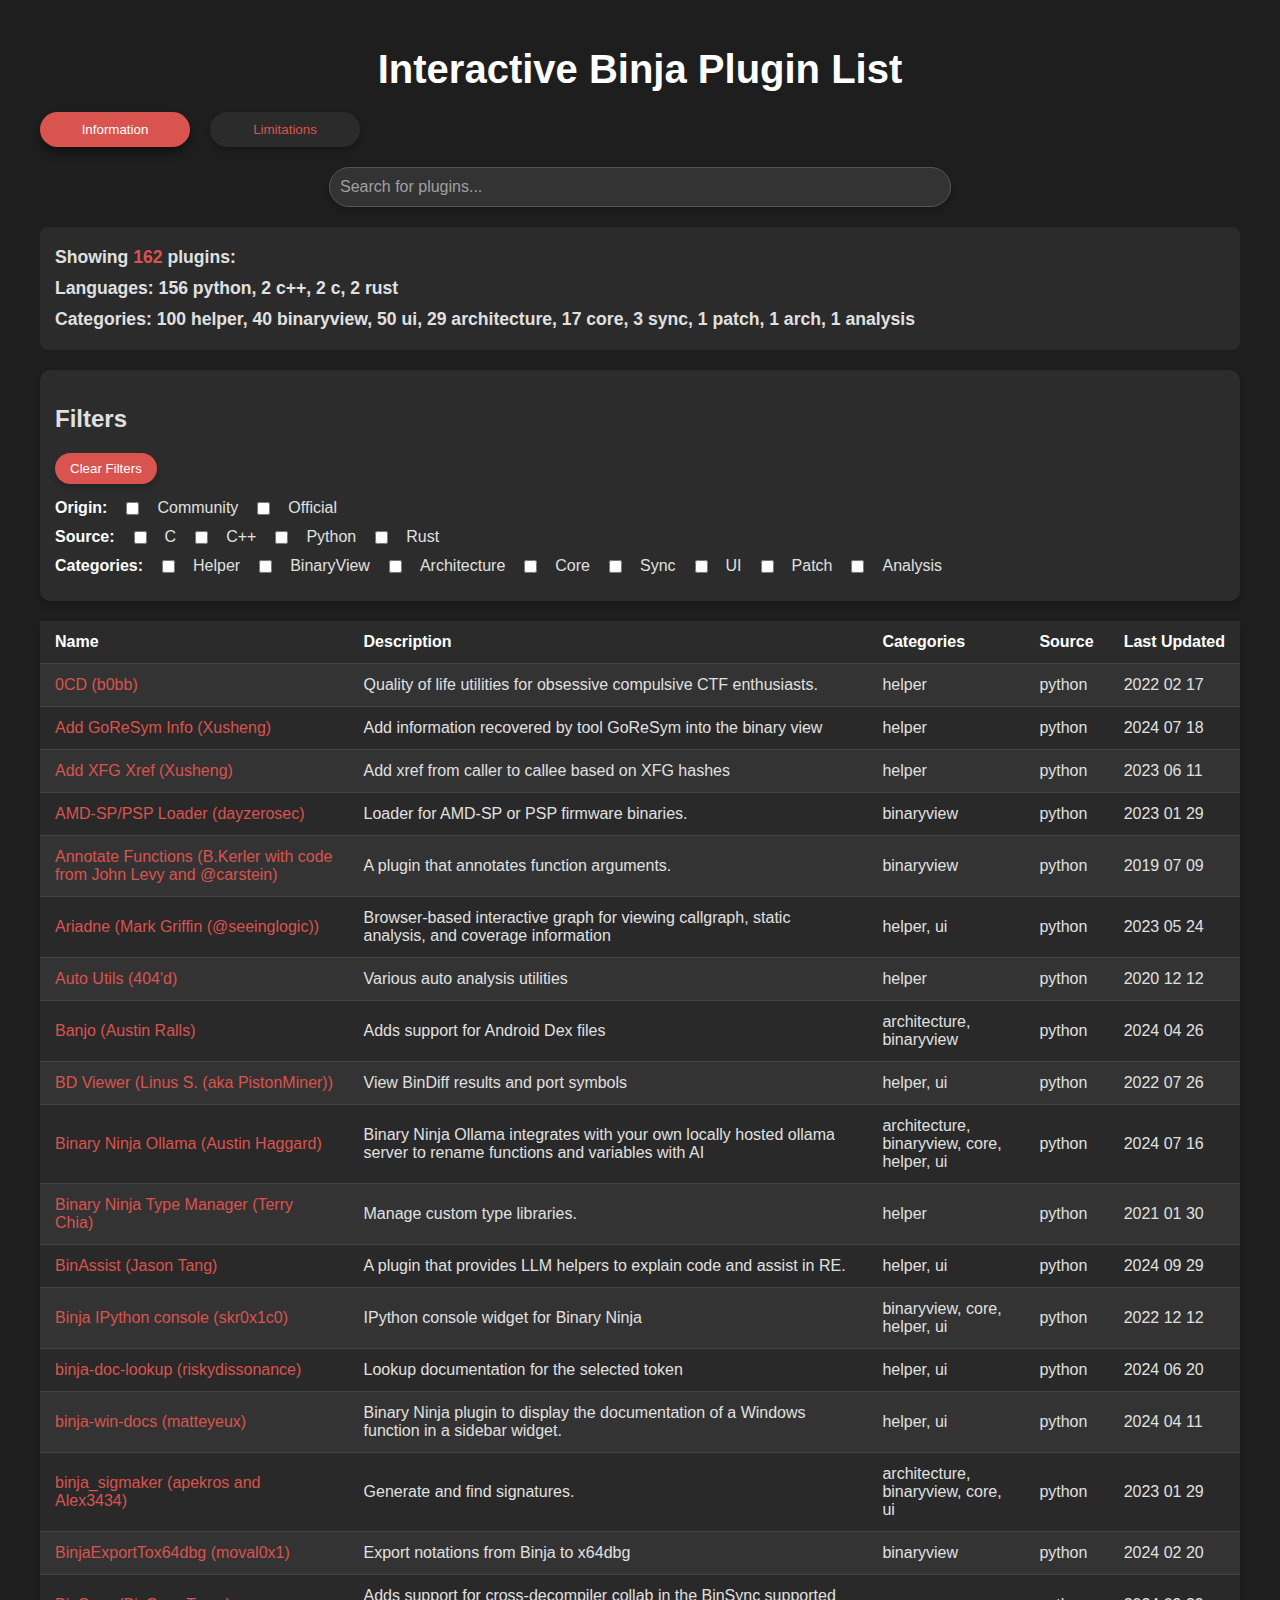
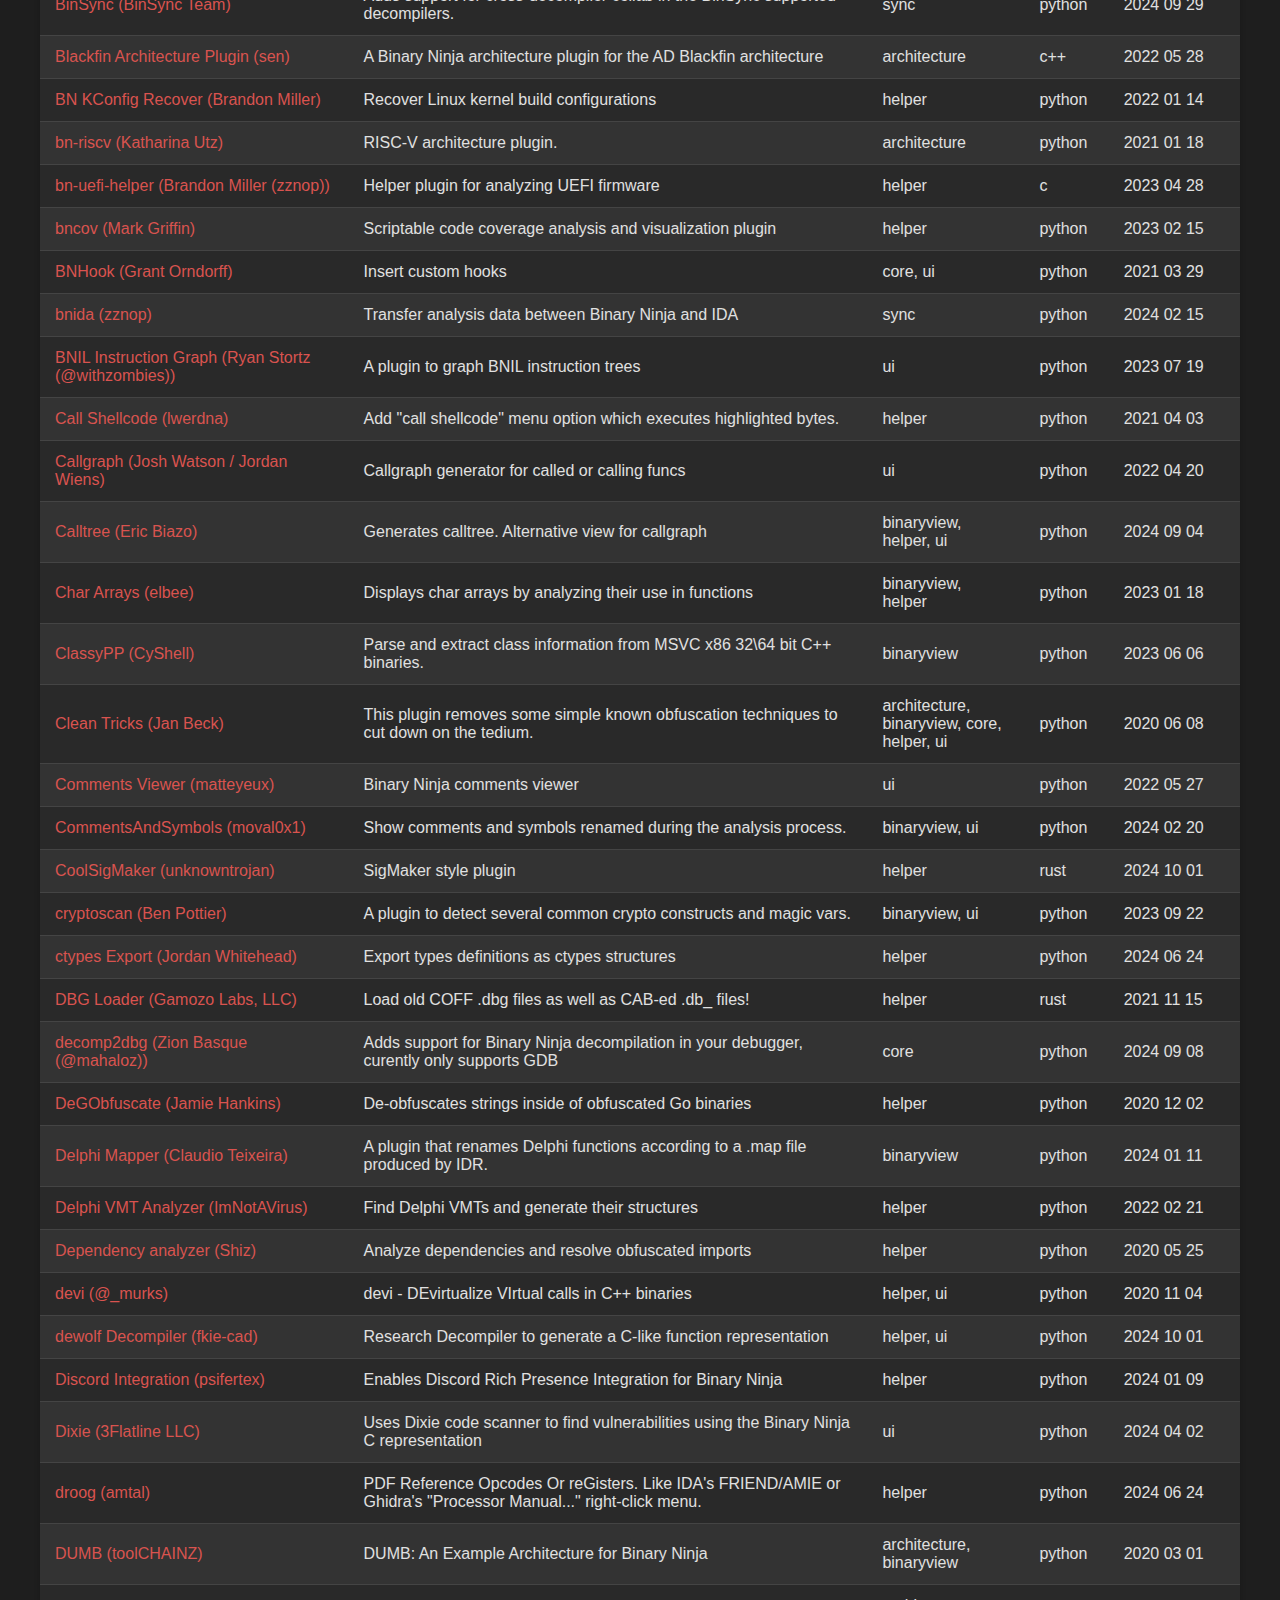
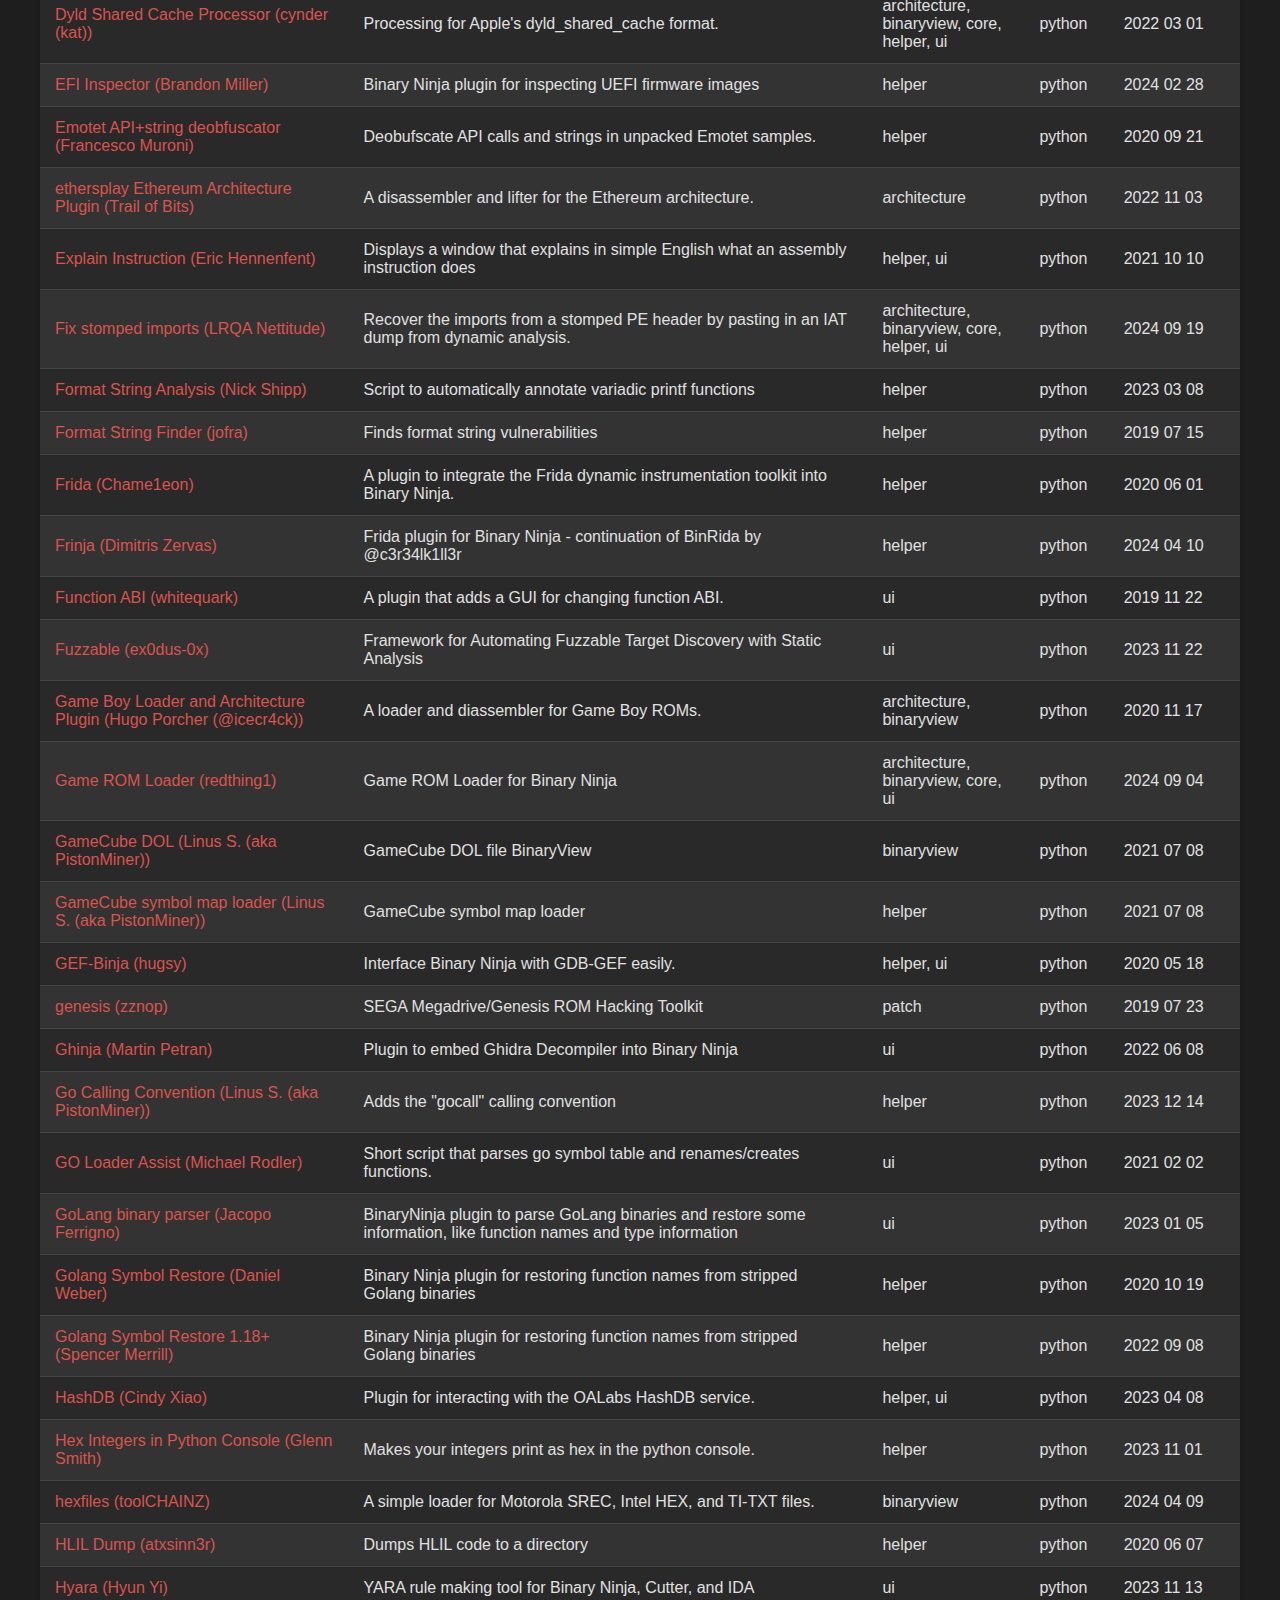
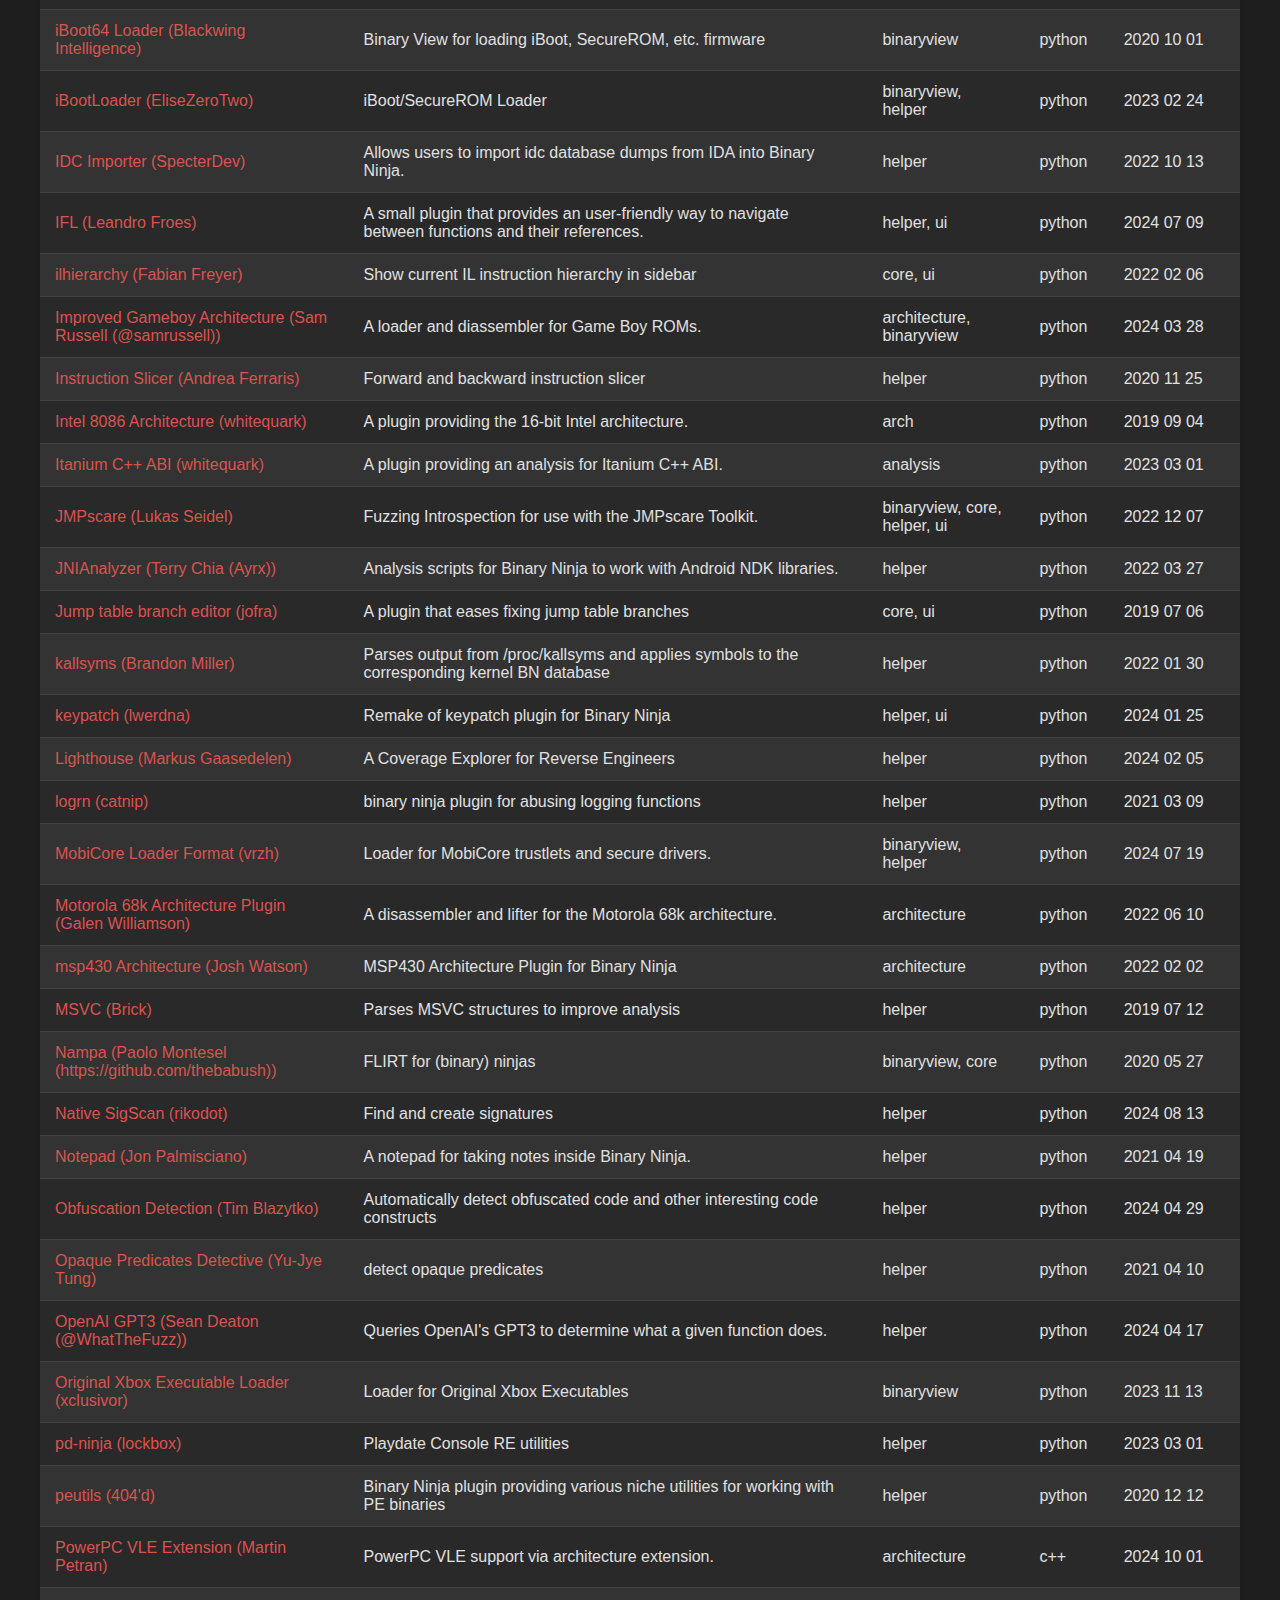
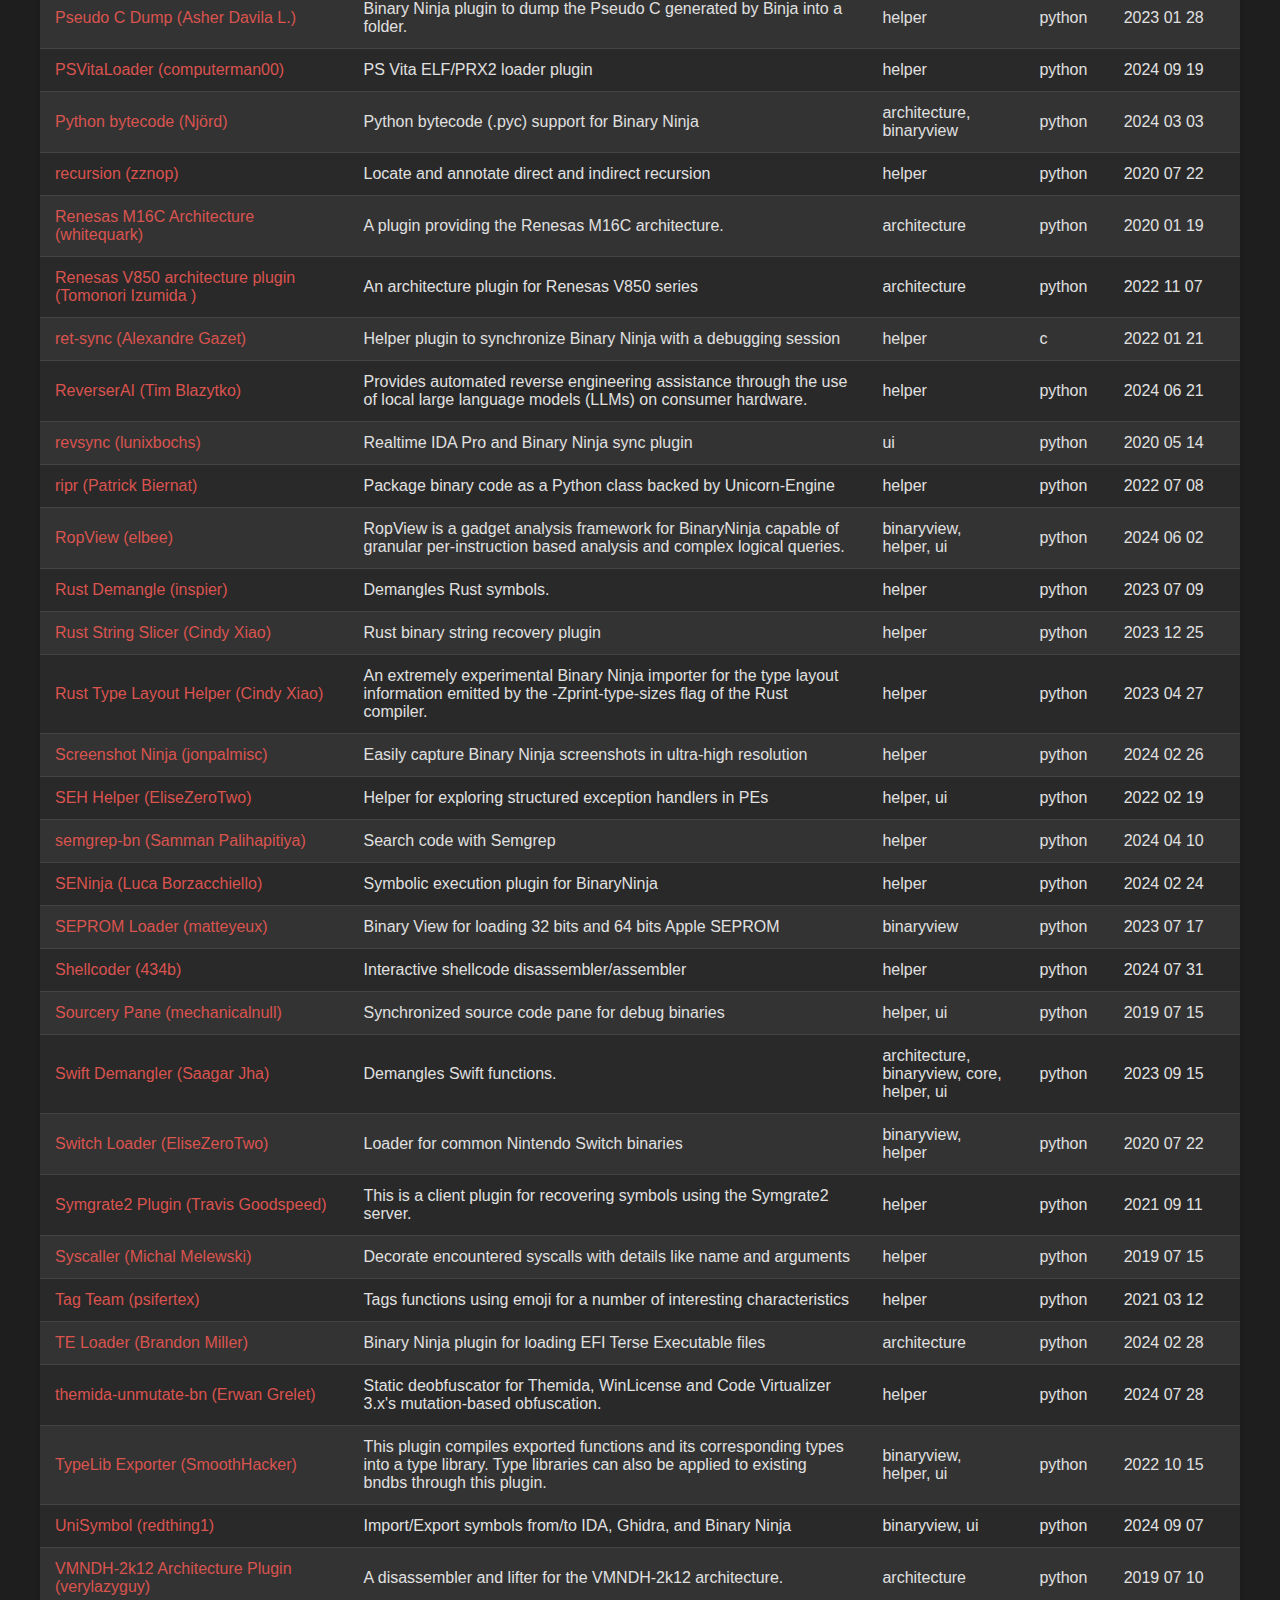
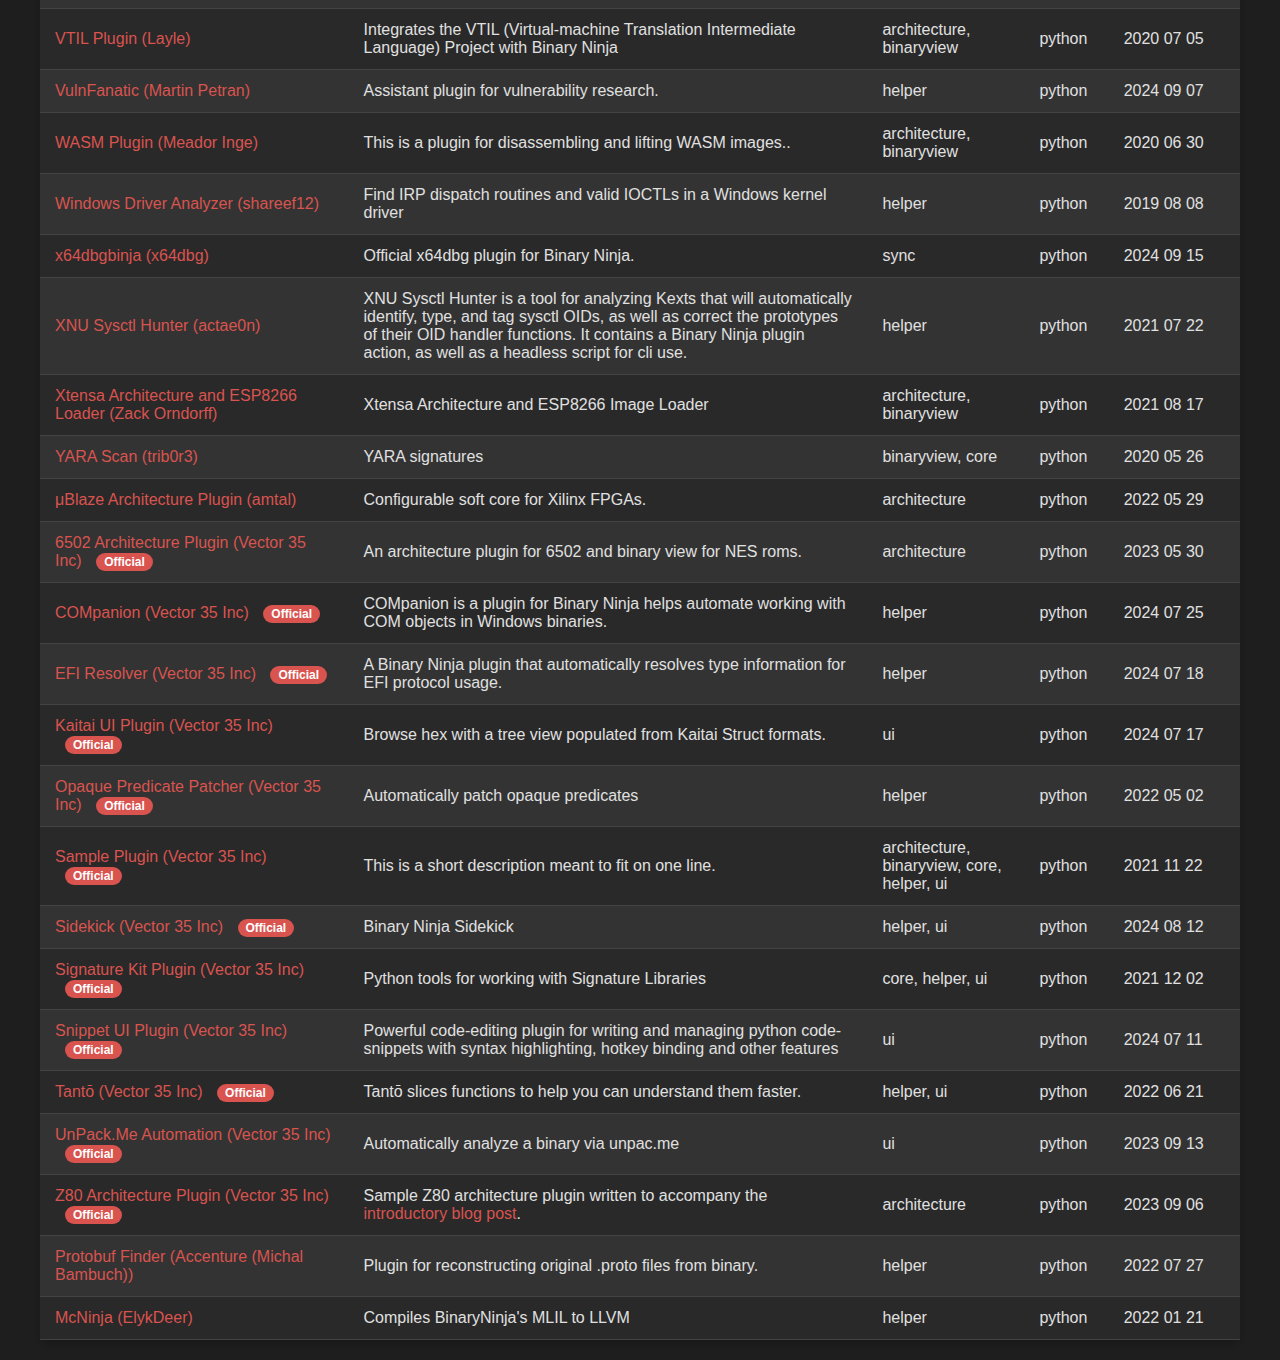
==== commit 139593dc: "v0.3" ====
--- a/index.html
+++ b/index.html
@@ -26,7 +26,7 @@
           <li><strong>ui</strong> - The plugin extends the UI in some way.</li>
           <li><strong>architecture</strong> - The plugin adds an architecture (e.g. x86, ARM, MIPS).</li>
           <li><strong>binaryview</strong> - The plugin adds a new BinaryView (e.g. PE, MachO, ELF).</li>
-          <li><strong>core</strong> - Plugin that extends the core's analysis. Your plugin probably isn't one of these.</li>
+          <li><strong>core</strong> - Plugin that extends the core's analysis.</li>
           <li><strong>sync</strong> - A plugin that synchronizes data with an external tool.</li>
         </ul>
       </div>
@@ -52,25 +52,34 @@
       <input type="text" id="search" placeholder="Search for plugins...">
     </div>
 
+    <!-- Stats container -->
+<div id="stats-container" class="stats-container"></div>
     <!-- Filter Section -->
     <div class="filters">
       <h2>Filters</h2>
+      <button id="clear-filters">Clear Filters</button>
+      <div class="filter-group">
+        <label>Origin:</label>
+        <input type="checkbox" class="origin-checkbox" id="community" value="community"> Community
+        <input type="checkbox" class="origin-checkbox" id="official" value="official"> Official
+      </div>
       <div class="filter-group">
         <label>Source:</label>
-        <input type="checkbox" id="c++" value="c++"> C++
-        <input type="checkbox" id="python" value="python"> Python
-        <button id="clear-filters">Clear Filters</button>
+        <input type="checkbox" class="source-checkbox" id="c" value="c"> C
+        <input type="checkbox" class="source-checkbox" id="c++" value="c++"> C++
+        <input type="checkbox" class="source-checkbox" id="python" value="python"> Python
+        <input type="checkbox" class="source-checkbox" id="rust" value="rust"> Rust
       </div>
       <div class="filter-group">
         <label>Categories:</label>
-        <input type="checkbox" id="helper" value="helper"> Helper
-        <input type="checkbox" id="binaryview" value="binaryview"> BinaryView
-        <input type="checkbox" id="architecture" value="architecture"> Architecture
-        <input type="checkbox" id="core" value="core"> Core
-        <input type="checkbox" id="sync" value="sync"> Sync
-        <input type="checkbox" id="ui" value="ui"> UI
-        <input type="checkbox" id="patch" value="patch"> Patch
-        <input type="checkbox" id="analysis" value="analysis"> Analysis
+        <input type="checkbox" class="category-checkbox" id="helper" value="helper"> Helper
+        <input type="checkbox" class="category-checkbox" id="binaryview" value="binaryview"> BinaryView
+        <input type="checkbox" class="category-checkbox" id="architecture" value="architecture"> Architecture
+        <input type="checkbox" class="category-checkbox" id="core" value="core"> Core
+        <input type="checkbox" class="category-checkbox" id="sync" value="sync"> Sync
+        <input type="checkbox" class="category-checkbox" id="ui" value="ui"> UI
+        <input type="checkbox" class="category-checkbox" id="patch" value="patch"> Patch
+        <input type="checkbox" class="category-checkbox" id="analysis" value="analysis"> Analysis
       </div>
     </div>
 
--- a/styles.css
+++ b/styles.css
@@ -6,23 +6,20 @@
     padding: 0;
 }
 
-/* Overall Container */
 .container {
     max-width: 1200px;
     margin: 0 auto;
     padding: 20px;
 }
 
-/* Header */
 h1 {
     text-align: center;
     margin-bottom: 20px;
-    color: #ffffff;
+    color: #fff;
     font-weight: 700;
     font-size: 2.5rem;
 }
 
-/* Modernizing Search Bar */
 .search-bar {
     margin-bottom: 20px;
     text-align: center;
@@ -33,29 +30,28 @@
     width: 60%;
     max-width: 600px;
     font-size: 1rem;
-    background-color: #333333;
-    color: #ffffff;
+    background-color: #333;
+    color: #fff;
     border: 1px solid #555;
-    border-radius: 25px; /* Rounded search bar */
-    box-shadow: 0px 4px 6px rgba(0, 0, 0, 0.2); /* Modern shadow */
-    transition: box-shadow 0.3s ease; /* Smooth transition on hover */
+    border-radius: 25px;
+    box-shadow: 0 4px 6px rgba(0, 0, 0, 0.2);
+    transition: box-shadow 0.3s ease;
 }
 
 .search-bar input[type="text"]:focus {
-    box-shadow: 0px 6px 8px rgba(0, 0, 0, 0.4); /* Deepen shadow on focus */
+    box-shadow: 0 6px 8px rgba(0, 0, 0, 0.4);
 }
 
 .search-bar input[type="text"]::placeholder {
     color: #a0a0a0;
 }
 
-/* Modernizing Filters Section */
 .filters {
     background-color: #2c2c2c;
     padding: 15px;
     margin-bottom: 20px;
-    border-radius: 10px; /* Rounded filters section */
-    box-shadow: 0px 4px 6px rgba(0, 0, 0, 0.2); /* Modern shadow */
+    border-radius: 10px;
+    box-shadow: 0 4px 6px rgba(0, 0, 0, 0.2);
 }
 
 .filter-group {
@@ -67,7 +63,7 @@
 
 .filter-group label {
     font-weight: bold;
-    color: #ffffff;
+    color: #fff;
 }
 
 #clear-filters {
@@ -77,16 +73,16 @@
     padding: 8px 15px;
     border-radius: 25px;
     cursor: pointer;
-    box-shadow: 0px 4px 6px rgba(0, 0, 0, 0.2);
-    transition: background-color 0.3s ease, box-shadow 0.3s ease; 
+    box-shadow: 0 4px 6px rgba(0, 0, 0, 0.2);
+    transition: background-color 0.3s ease, box-shadow 0.3s ease;
+    margin-bottom: 15px;
 }
 
 #clear-filters:hover {
     background-color: #c9302c;
-    box-shadow: 0px 6px 8px rgba(0, 0, 0, 0.4); 
-}
-
-/* Modernizing Table */
+    box-shadow: 0 6px 8px rgba(0, 0, 0, 0.4);
+}
+
 .table-container {
     margin-top: 20px;
 }
@@ -95,7 +91,7 @@
     width: 100%;
     border-collapse: collapse;
     border-radius: 10px;
-    box-shadow: 0px 4px 6px rgba(0, 0, 0, 0.2); /* Modern shadow for the table */
+    box-shadow: 0 4px 6px rgba(0, 0, 0, 0.2);
 }
 
 th, td {
@@ -106,7 +102,7 @@
 
 th {
     background-color: #2b2b2b;
-    color: #ffffff;
+    color: #fff;
     font-weight: bold;
 }
 
@@ -134,102 +130,87 @@
     text-decoration: underline;
 }
 
-/* Menu bar */
+/* Adjust the "Last Updated" column width */
+td:last-child, th:last-child {
+    width: 100px; 
+    white-space: nowrap; 
+}
+
 .menu-bar {
     display: flex;
     justify-content: flex-start;
     gap: 20px;
     margin-bottom: 20px;
 }
-  
-/* Modernizing Buttons */
+
 .menu-btn {
     background-color: #2b2b2b;
     color: #d9534f;
     padding: 10px 20px;
     border: none;
-    border-radius: 25px; 
+    border-radius: 25px;
     cursor: pointer;
     text-align: center;
     width: 150px;
     transition: background-color 0.3s ease, box-shadow 0.3s ease;
-    box-shadow: 0px 4px 6px rgba(0, 0, 0, 0.2); 
-}
-  
+    box-shadow: 0 4px 6px rgba(0, 0, 0, 0.2);
+}
+
 .menu-btn.active {
     background-color: #d9534f;
-    color: #ffffff;
-    box-shadow: 0px 6px 8px rgba(0, 0, 0, 0.4); 
-}
-  
+    color: #fff;
+    box-shadow: 0 6px 8px rgba(0, 0, 0, 0.4);
+}
+
 .menu-btn:hover {
     background-color: #c9302c;
-    box-shadow: 0px 6px 8px rgba(0, 0, 0, 0.4); 
-}
-  
-/* Collapsible content container */
+    box-shadow: 0 6px 8px rgba(0, 0, 0, 0.4);
+}
+
 .collapsible-content {
     background-color: #2b2b2b;
-    border-radius: 10px; 
+    border-radius: 10px;
     padding: 20px;
-    max-width: 100%;
     margin-bottom: 30px;
-    box-shadow: 0px 4px 6px rgba(0, 0, 0, 0.2); 
+    box-shadow: 0 4px 6px rgba(0, 0, 0, 0.2);
     display: none;
 }
-  
+
 .content-section {
     display: none;
 }
-  
-/* Show Information content by default */
+
 #information-content {
     display: block;
 }
-  
-/* Modernizing Warning Styles */
-.warning {
-    background-color: #2c2c2c;
-    border-left: 5px solid #d9534f;
-    padding: 10px 15px;
-    border-radius: 10px;
-    margin-top: 15px;
-    color: #ffffff;
-    box-shadow: 0px 4px 6px rgba(0, 0, 0, 0.2); /* Shadow for warnings */
-}
-
-.warning h3 {
-    color: #d9534f;
-}
-
-/* Modernizing Info Styles */
-.info-content {
+
+.warning, .info-content {
     background-color: #2c2c2c;
     padding: 15px;
     border-radius: 10px;
     margin-top: 15px;
-    color: #ffffff;
-    box-shadow: 0px 4px 6px rgba(0, 0, 0, 0.2); /* Shadow for info */
-}
-
-h3 {
+    color: #fff;
+    box-shadow: 0 4px 6px rgba(0, 0, 0, 0.2);
+}
+
+.warning h3, h3 {
+    color: #d9534f;
+    margin-bottom: 15px;
     font-size: 1.5em;
     font-weight: bold;
-    color: #d9534f;
-    margin-bottom: 15px;
-}
-  
+}
+
 ul {
     list-style-type: none;
     padding-left: 0;
 }
-  
+
 ul li::before {
     content: '⚙️';
     margin-right: 10px;
     color: #d9534f;
 }
-  
+
 a {
     color: #d9534f;
 }
@@ -238,3 +219,70 @@
     color: #ff6666;
     text-decoration: underline;
 }
+
+.stats-container {
+    background-color: #2b2b2b;
+    padding: 15px;
+    border-radius: 8px;
+    margin-bottom: 20px;
+    color: #e0e0e0;
+    font-size: 1.1rem;
+}
+
+.stats-container p {
+    margin: 0;
+    padding: 5px 0;
+    font-weight: bold;
+}
+
+.stats-container strong {
+    color: #d9534f;
+}
+
+.official-badge {
+    background-color: #d9534f;
+    color: white;
+    padding: 2px 8px;
+    font-size: 0.75rem;
+    border-radius: 12px;
+    margin-left: 10px;
+    font-weight: bold;
+}
+
+.official-plugin {
+    background-color: #2a2a2a;
+}
+
+@media (max-width: 768px) {
+    .menu-bar {
+        flex-direction: column;
+        gap: 10px;
+        text-align: center;
+    }
+
+    .menu-btn {
+        width: 100%;
+        padding: 15px;
+    }
+
+    .search-bar input[type="text"] {
+        width: 90%;
+    }
+
+    table {
+        font-size: 0.9rem;
+    }
+
+    th, td {
+        padding: 10px 12px;
+    }
+
+    .filters {
+        flex-direction: column;
+    }
+
+    .stats-container {
+        text-align: center;
+        margin-bottom: 20px;
+    }
+}
